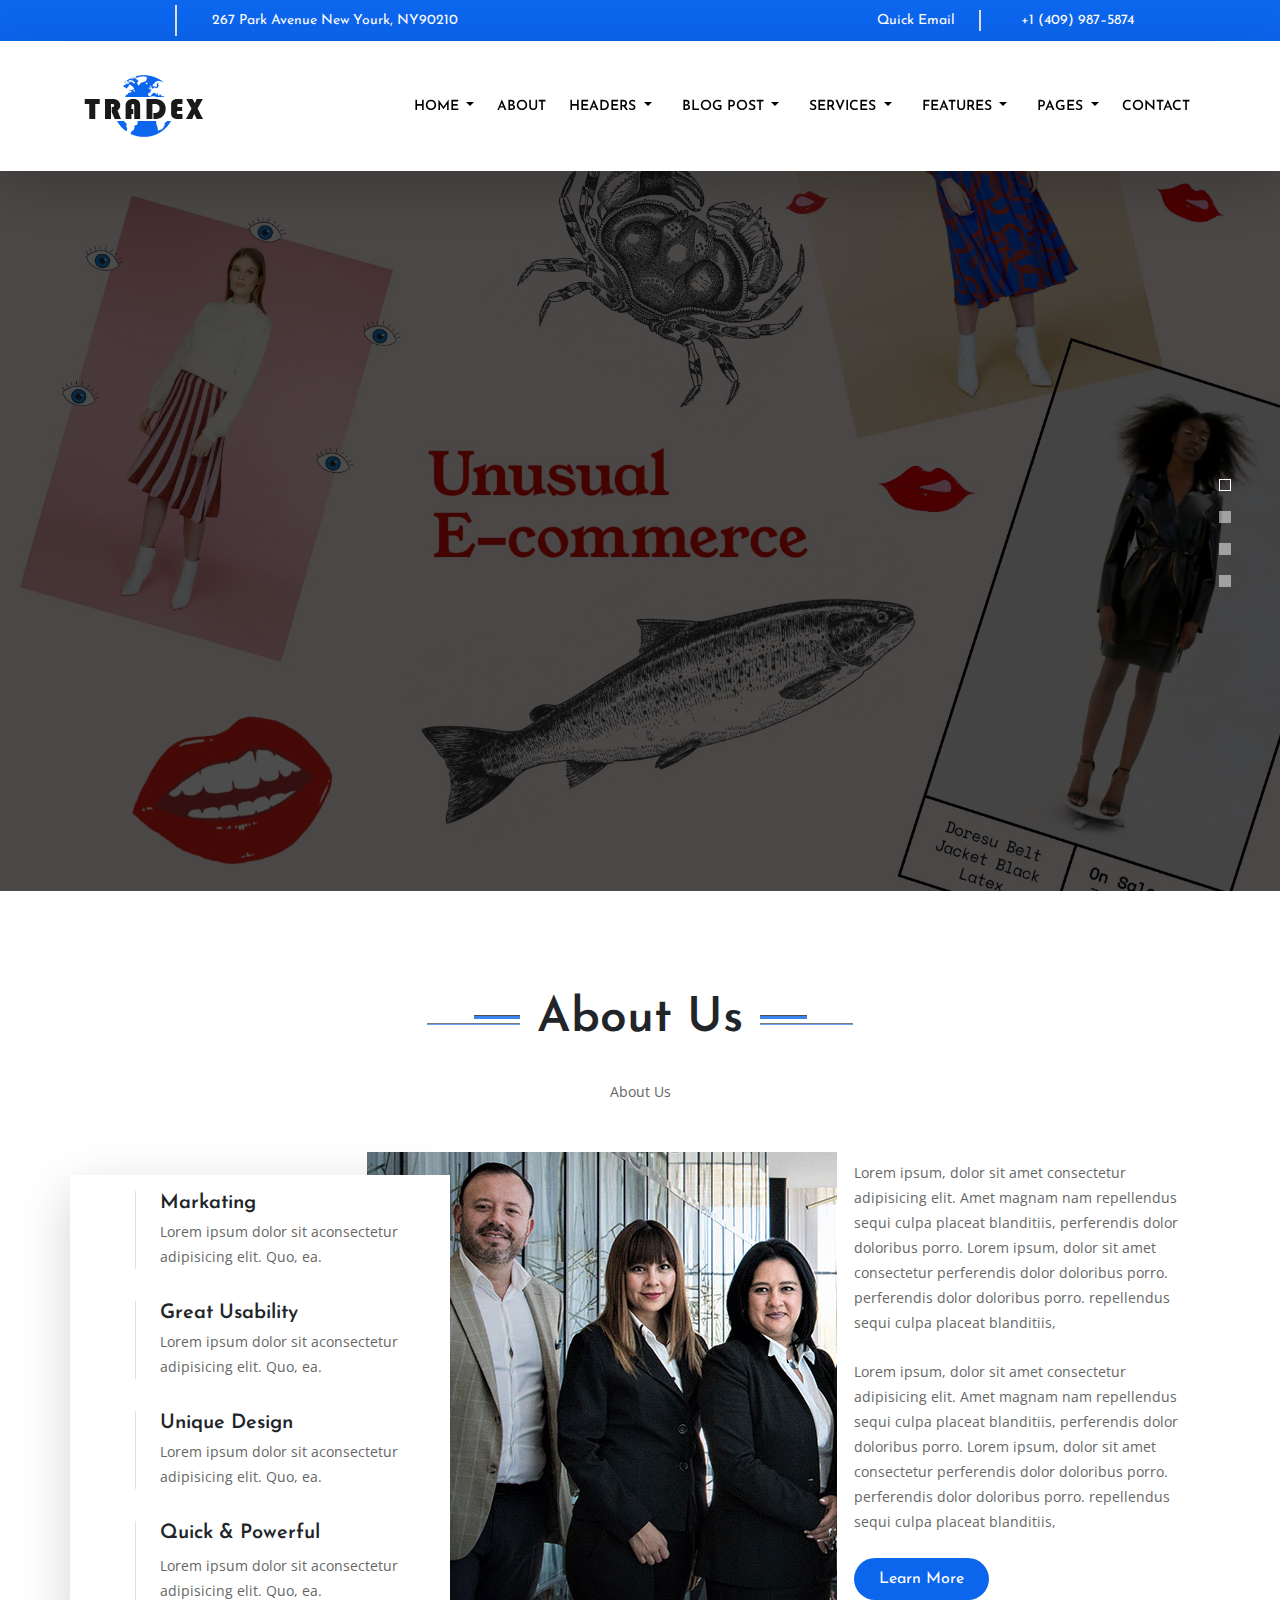
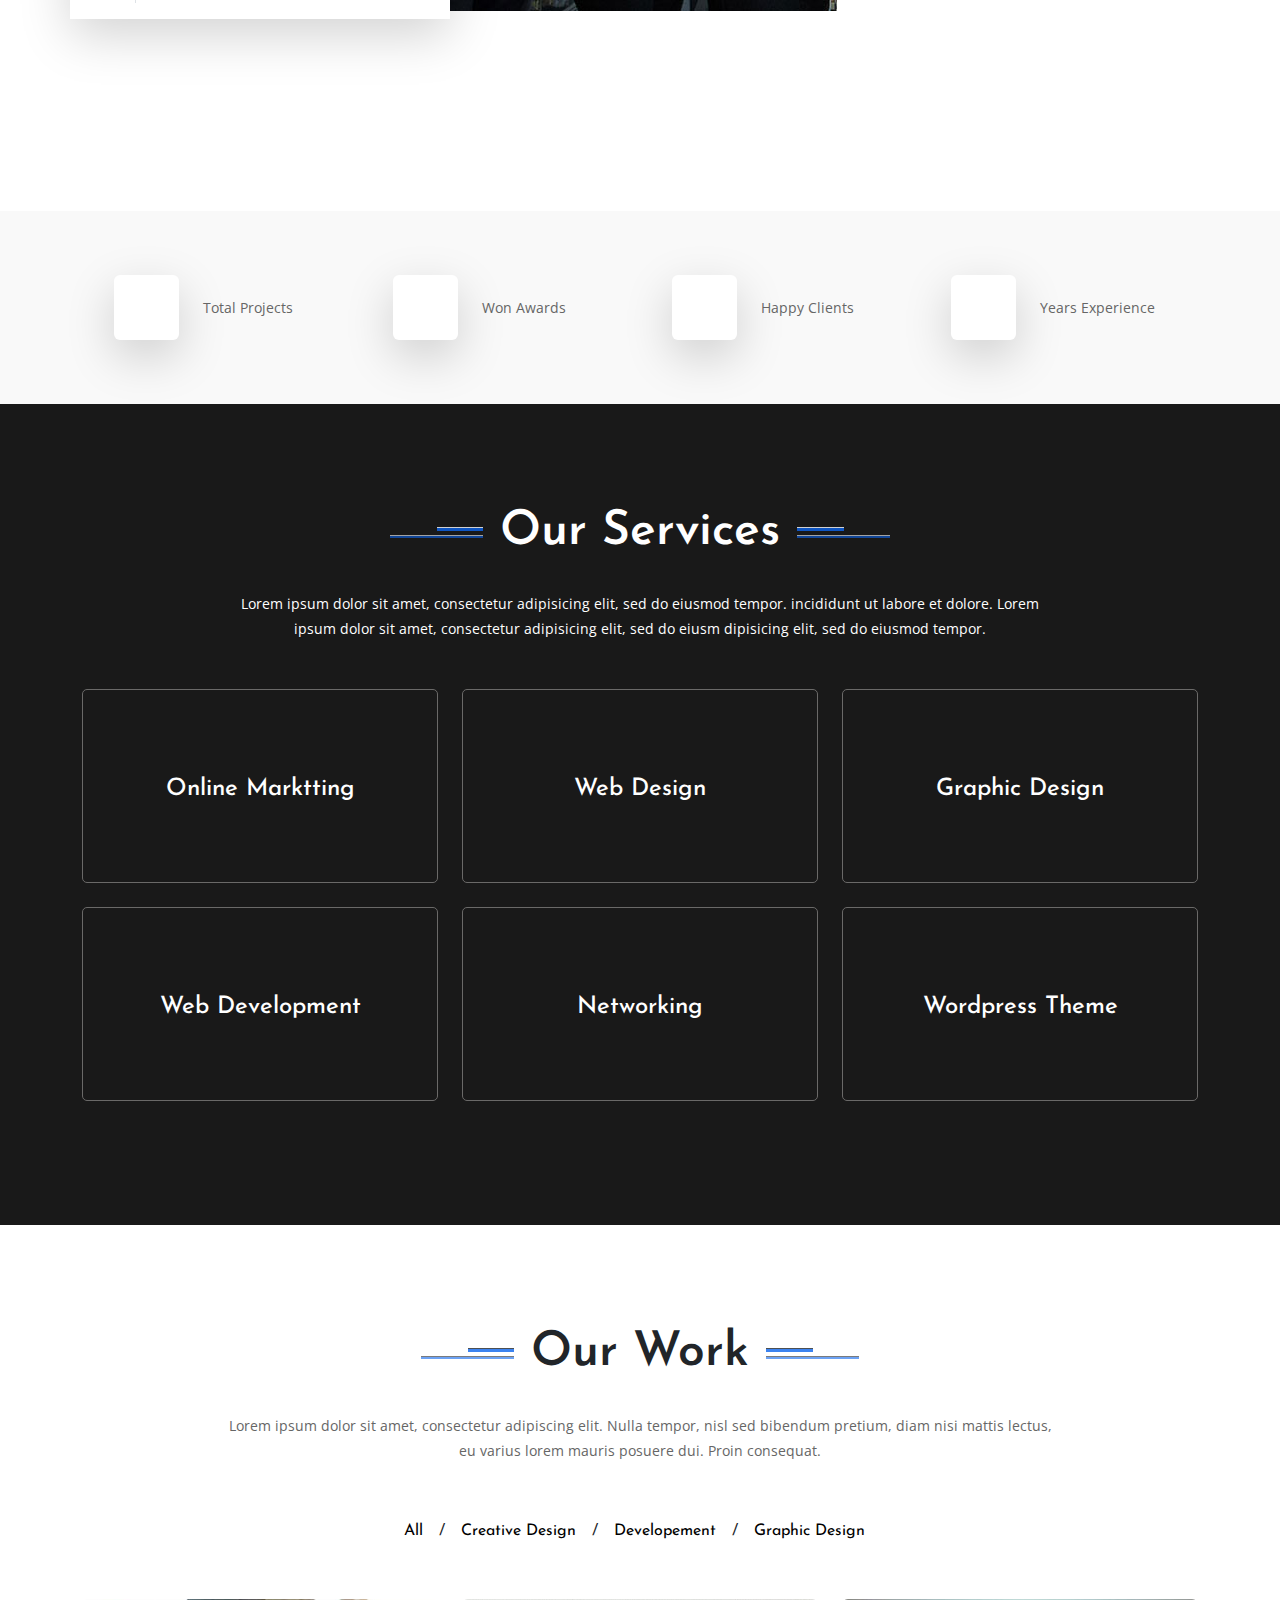
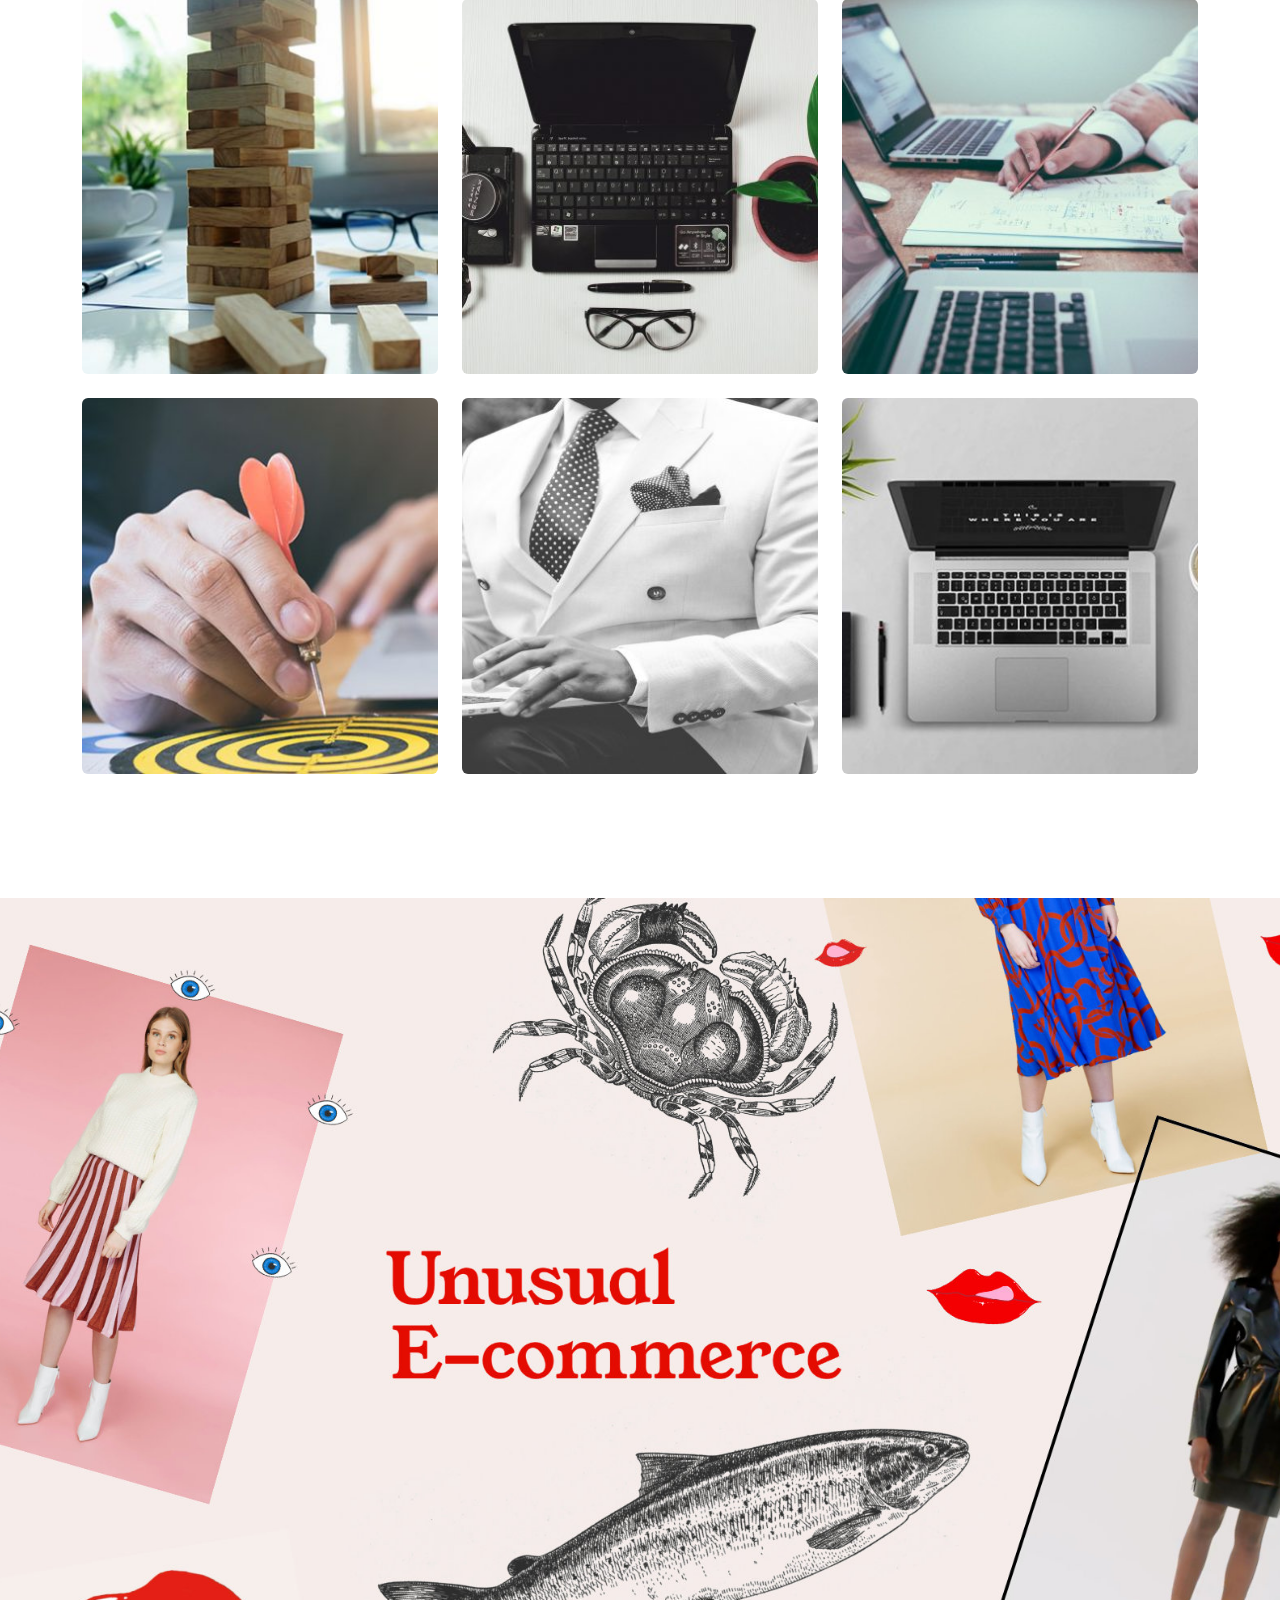
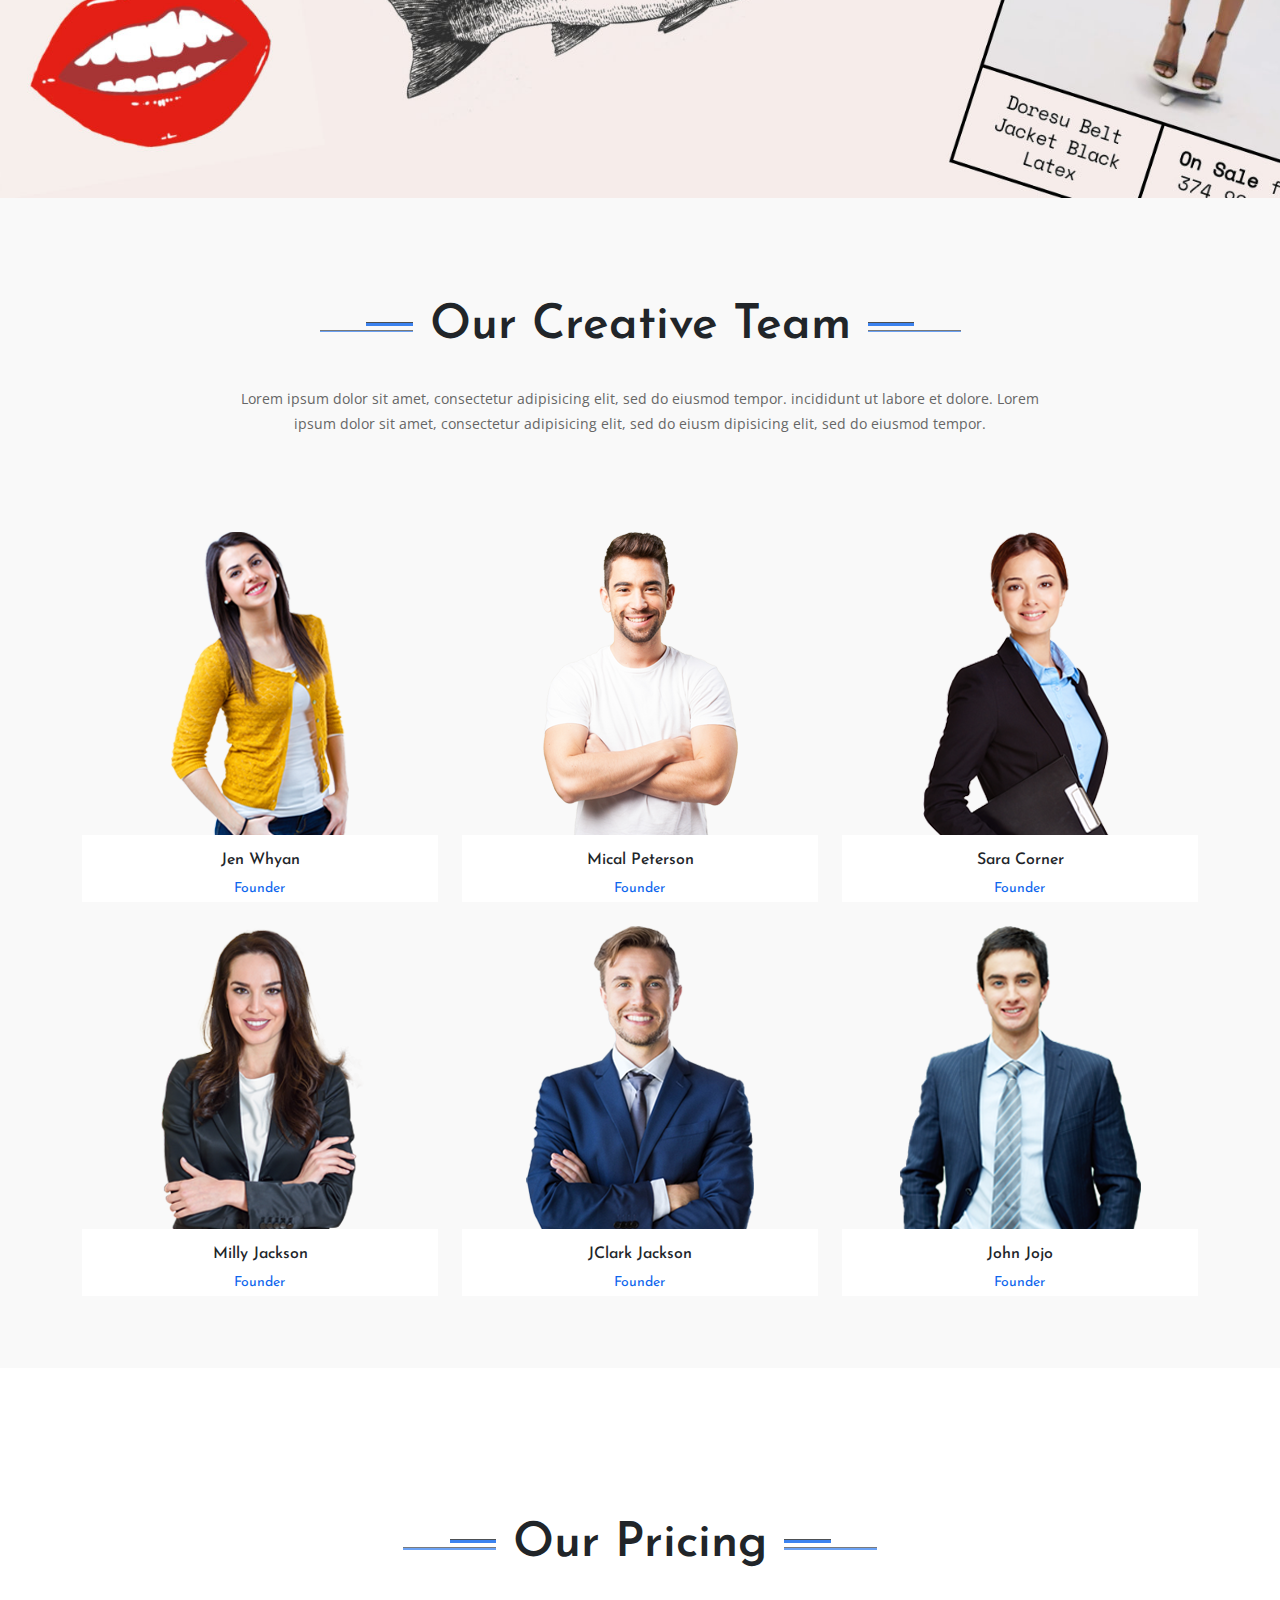
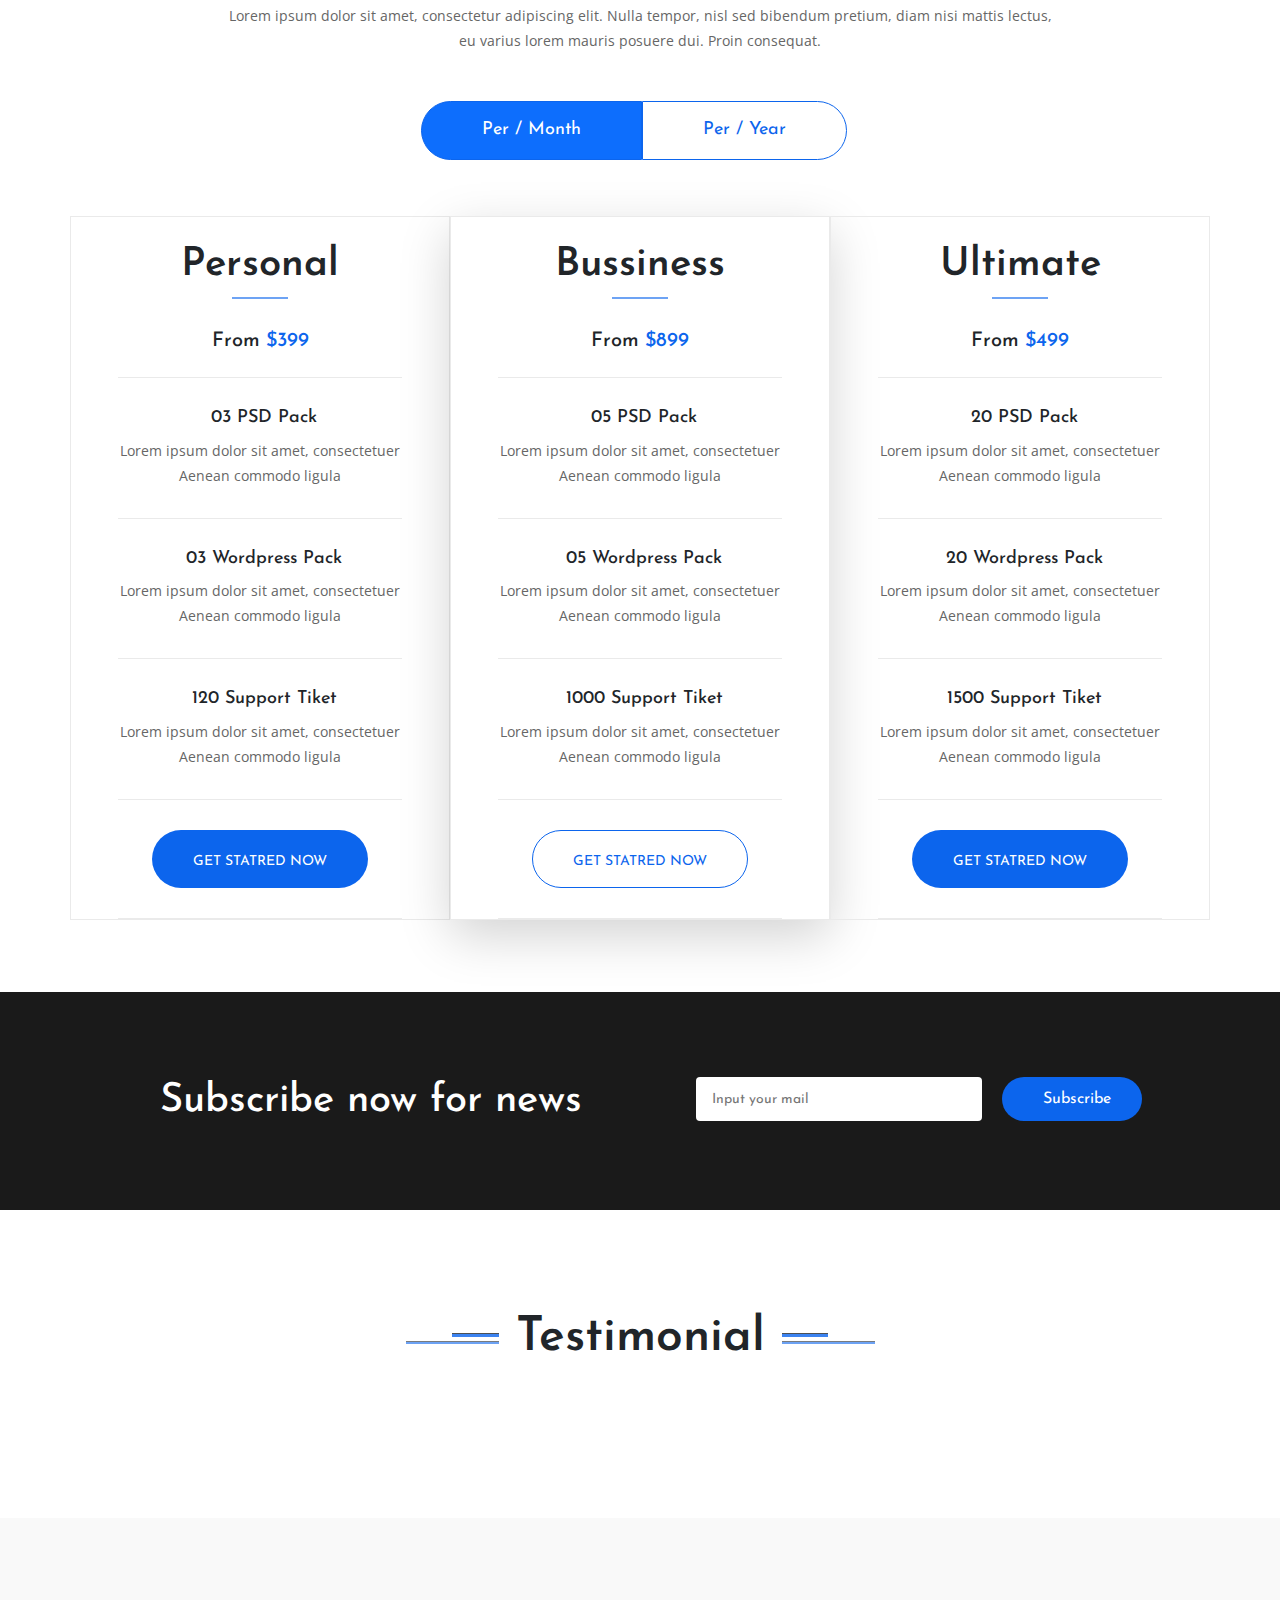
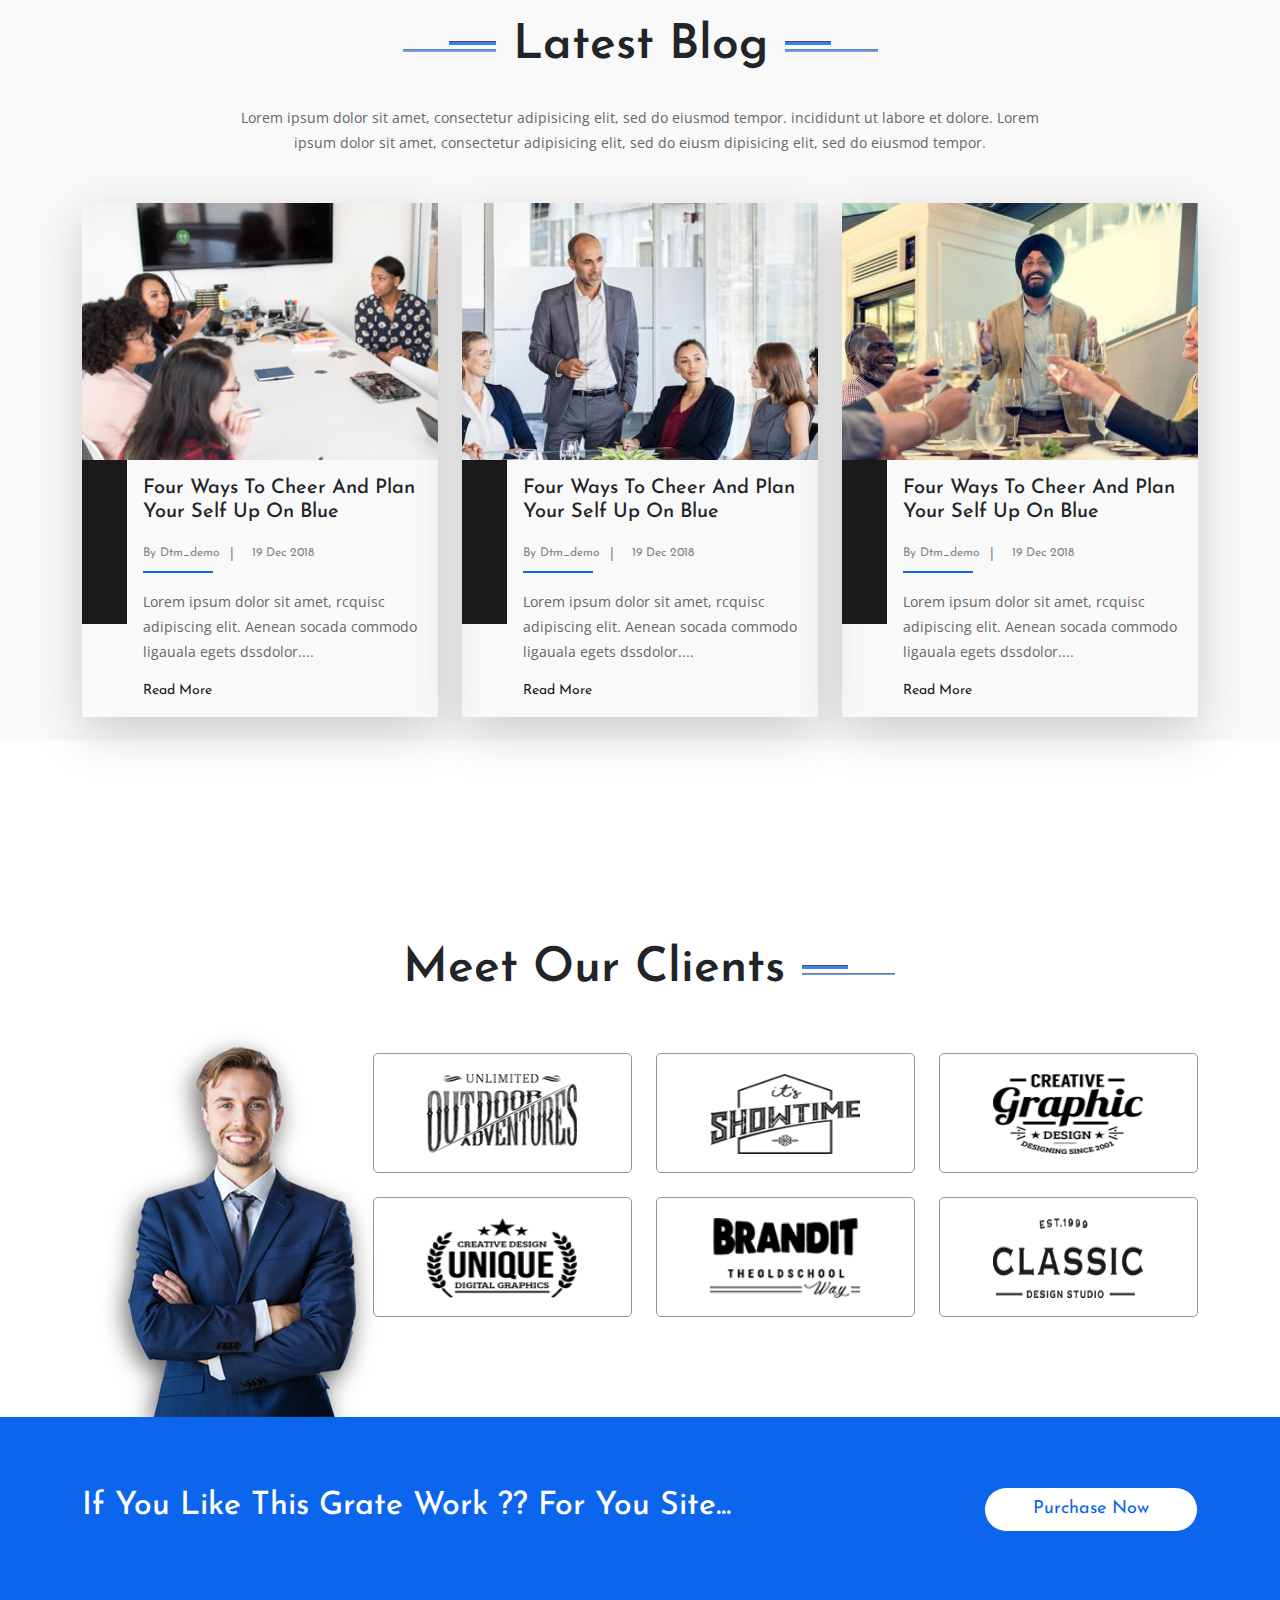
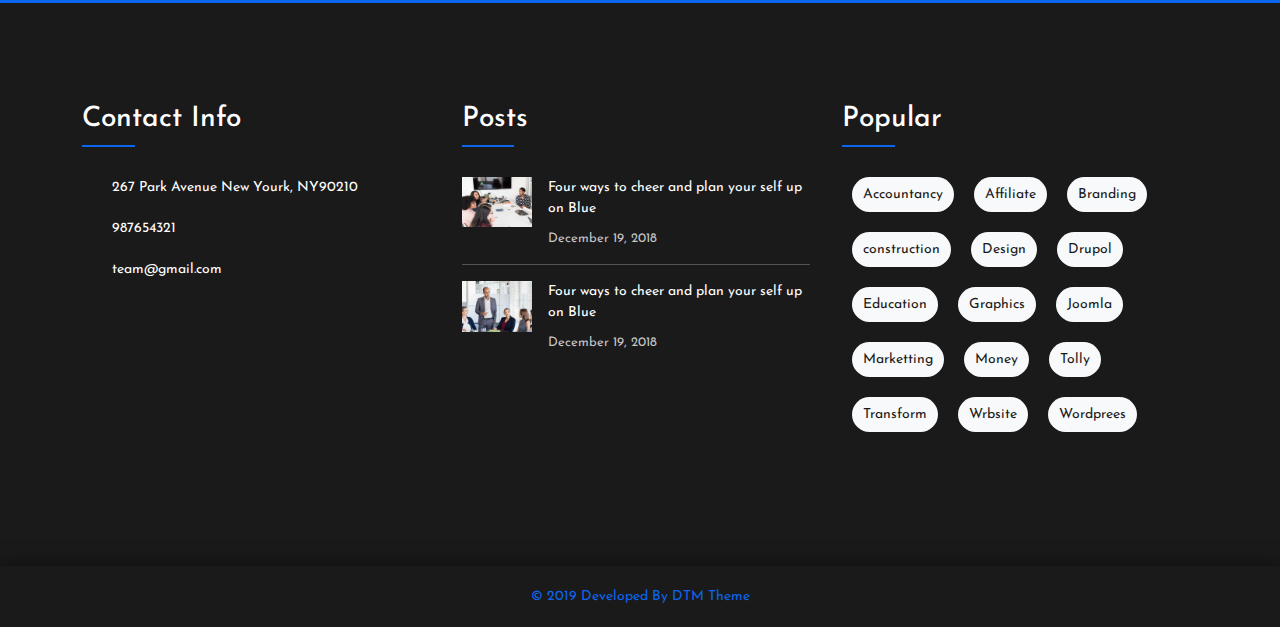
==== index.html @ 4e7ef1e7 "Add files via upload" ====
<!DOCTYPE html>
<html lang="en">
<head>
    <meta charset="UTF-8">
    <meta http-equiv="X-UA-Compatible" content="IE=edge">
    <meta name="viewport" content="width=device-width, initial-scale=1.0">
    <title id="title">Tradex-</title>
    <!-- owlcarousel link -->
    <link rel="stylesheet" href="Css/owl.carousel.min.css">
    <link rel="stylesheet" href="Css/owl.theme.default.min.css">
    <!-- google font link -->
    <link rel="preconnect" href="https://fonts.googleapis.com">
    <link rel="preconnect" href="https://fonts.gstatic.com" crossorigin>
    <link href="https://fonts.googleapis.com/css2?family=Josefin+Sans:wght@100;200;300;400;500;600;700&family=Open+Sans:wght@400;600;700&display=swap" rel="stylesheet">
    <!-- fontasome link -->
    <link rel="stylesheet" href="https://cdnjs.cloudflare.com/ajax/libs/font-awesome/6.2.0/css/all.min.css" 
    integrity="sha512-xh6O/CkQoPOWDdYTDqeRdPCVd1SpvCA9XXcUnZS2FmJNp1coAFzvtCN9BmamE+4aHK8yyUHUSCcJHgXloTyT2A==" 
    crossorigin="anonymous" referrerpolicy="no-referrer" />
    <!-- Animate.css File-->
    <link rel="stylesheet" href="https://cdnjs.cloudflare.com/ajax/libs/animate.css/4.1.1/animate.min.css"/>
    <!-- bootstrap file  -->
    <link rel="stylesheet" href="Css/bootstrap.min.css">
    <!-- Custam Css file -->
    <link rel="stylesheet" href="Css/main.css">
    <!-- Css Responsive -->
    <link rel="stylesheet" href="Css/responsive.css">
</head>
<body>
    <!-- Start header -->
    <header class="d-none d-lg-flex" id="head">
        <div class="container d-flex">
            <div class="head-left d-flex">
                <div class="social-icons d-flex ">
                    <a href="https://www.facebook.com/fars.omar.526/"><i class="fa-brands fa-facebook-f pe-2 py-2"></i></a>
                    <a href="https://www.facebook.com/fars.omar.526/"><i class="fa-brands fa-twitter pe-2 py-2"></i></a>
                    <a href="https://www.facebook.com/fars.omar.526/"><i class="fa-brands fa-linkedin-in pe-2 py-2"></i></a>
                    <a href="https://www.facebook.com/fars.omar.526/"><i class="fa-brands fa-instagram pe-2 py-2"></i></a>
                    <a href="https://www.facebook.com/fars.omar.526/"><i class="fa-brands fa-google-plus-g border-end border-2 pe-3 py-2"></i></a>
                </div>
                <div class="address d-flex">
                    <i class="fa fa-location-dot my-auto"></i>
                    <p class="my-auto">267 Park Avenue New Yourk, NY90210</p>
                </div>
            </div>
            <div class="head-right d-flex w-50  justify-content-end align-items-center">
                <div class="email-labal border-end border-2 d-flex align-items-center px-4">
                    <i class="fa-regular fa-envelope px-3"></i>
                    <p class="my-auto">Quick Email</p>
                </div>
                <div class="phone-labal d-flex align-items-center px-2">
                    <i class="fa-solid fa-phone-volume px-3 rotate"></i>
                    <p class="my-auto">+1 (409) 987–5874</p>
                </div>
            </div>
        </div>
    </header>
    <!-- End header -->
    <!-- Start Nav -->
    <nav class="navbar navbar-expand-lg bg-white sticky-top shadow-lg">
        <div class="container">
            <a class="navbar-brand py-4" href="#">
              <img src="Image/Trade-X-Logo.png" alt="Logo">
            </a>
            <button class="navbar-toggler" type="button" data-bs-toggle="collapse" data-bs-target="#navbarNavDropdown" 
            aria-controls="navbarNavDropdown" aria-expanded="false" aria-label="Toggle navigation">
              <span class="navbar-toggler-icon"></span>
            </button>
            <div class="collapse navbar-collapse m-auto justify-content-end" id="navbarNavDropdown">
              <ul class="navbar-nav">
                <li class="nav-item dropdown">
                    <a class="nav-link dropdown-toggle" href="index.html" role="button" data-bs-toggle="dropdown" aria-expanded="false">
                      HOME
                    </a>
                    <ul class="dropdown-menu">
                      <li><a class="dropdown-item" href="#">Action</a></li>
                      <li><a class="dropdown-item" href="#">Another action</a></li>
                      <li><a class="dropdown-item" href="#">Something else here</a></li>
                    </ul>
                </li>
                <li class="nav-item">
                  <a class="nav-link" aria-current="page" href="about.html">ABOUT</a>
                </li>
                <li class="nav-item dropdown">
                  <a class="nav-link dropdown-toggle" href="#" role="button" data-bs-toggle="dropdown" aria-expanded="false">
                    HEADERS
                  </a>
                  <ul class="dropdown-menu">
                    <li><a class="dropdown-item" href="#">Header Style1</a></li>
                    <li><a class="dropdown-item" href="#">Header Style 2</a></li>
                    <li><a class="dropdown-item" href="#">Another action</a></li>
                    <li><a class="dropdown-item" href="#">Something else here</a></li>
                  </ul>
                </li>
                <li class="nav-item dropdown">
                    <a class="nav-link dropdown-toggle" href="#" role="button" data-bs-toggle="dropdown" aria-expanded="false">
                      BLOG POST
                    </a>
                    <ul class="dropdown-menu">
                      <li><a class="dropdown-item" href="#">Action</a></li>
                      <li><a class="dropdown-item" href="#">Another action</a></li>
                      <li><a class="dropdown-item" href="#">Something else here</a></li>
                    </ul>
                </li>
                <li class="nav-item dropdown">
                    <a class="nav-link dropdown-toggle" href="#" role="button" data-bs-toggle="dropdown" aria-expanded="false">
                      SERVICES
                    </a>
                    <ul class="dropdown-menu">
                      <li><a class="dropdown-item" href="#">Action</a></li>
                      <li><a class="dropdown-item" href="#">Another action</a></li>
                      <li><a class="dropdown-item" href="#">Something else here</a></li>
                    </ul>
                </li>
                <li class="nav-item dropdown">
                    <a class="nav-link dropdown-toggle" href="#" role="button" data-bs-toggle="dropdown" aria-expanded="false">
                      FEATURES
                    </a>
                    <ul class="dropdown-menu">
                      <li><a class="dropdown-item" href="#">Action</a></li>
                      <li><a class="dropdown-item" href="#">Another action</a></li>
                      <li><a class="dropdown-item" href="#">Something else here</a></li>
                    </ul>
                </li>
                <li class="nav-item dropdown">
                    <a class="nav-link dropdown-toggle" href="#" role="button" data-bs-toggle="dropdown" aria-expanded="false">
                      PAGES
                    </a>
                    <ul class="dropdown-menu">
                      <li><a class="dropdown-item" href="#">Action</a></li>
                      <li><a class="dropdown-item" href="#">Another action</a></li>
                      <li><a class="dropdown-item" href="#">Something else here</a></li>
                    </ul>
                </li>
                <li class="nav-item">
                    <a class="nav-link" aria-current="page" href="contact.html">CONTACT</a>
                </li>
              </ul>
            </div>
        </div>
    </nav>
    <!-- End Nav -->
    <!-- Start Slider -->
    <section class="slider-section">
        <div id="carouselExampleCaptions" class="carousel slide" data-bs-ride="carousel">
            <div class="carousel-indicators">
              <button type="button" data-bs-target="#carouselExampleCaptions" data-bs-slide-to="0" class="active" aria-current="true" aria-label="Slide 1"></button>
              <button type="button" data-bs-target="#carouselExampleCaptions" data-bs-slide-to="1" aria-label="Slide 2"></button>
              <button type="button" data-bs-target="#carouselExampleCaptions" data-bs-slide-to="2" aria-label="Slide 3"></button>
              <button type="button" data-bs-target="#carouselExampleCaptions" data-bs-slide-to="3" aria-label="Slide 4"></button>
            </div>
            <div class="carousel-inner w-100">
              <div class="carousel-item h-100 w-100 active" data-bs-interval="5000">
                <img src="Image/slider4.jpg" class="d-block w-100" alt="Slider1">
              </div>
              <div class="carousel-item h-100" data-bs-interval="5000">
                <img src="Image/slider3.jpg" class="d-block w-100" alt="Slider2">
                <div class="carousel-caption d-none d-md-block">
                  <h5 class="display-3 fw-semibold animate__animated animate__zoomIn">What You Do Today For Peoples3</h5>
                  <p class="fw-bold w-50 m-auto fs-4 mt-4 animate__animated animate__zoomIn">Lorem ipsum dolor sit amet consectetur adipisicing elit. Error, nostrum ullam.</p>
                  <button type="button" class="btn btn-primary btn-lg rounded-pill mt-5 mx-2 py-4 effect animate__animated animate__slideInUp">Get Start Now</button>
                  <button type="button" class="btn btn-secondary btn-lg rounded-pill mt-5 mx-2 py-4 bg-transparent effect animate__animated animate__slideInUp">Contact Us</button>
                </div>
              </div>
              <div class="carousel-item h-100" data-bs-interval="5000">
                <img src="Image/slider2.jpg" class="d-block w-100" alt="Slider3">
                <div class="carousel-caption d-none d-md-block">
                  <h5 class="display-3 fw-semibold animate__animated animate__zoomIn">What You Do Today For Peoples3</h5>
                  <p class="fw-bold w-50 m-auto fs-4 mt-4 animate__animated animate__zoomIn">Lorem ipsum dolor sit amet consectetur adipisicing elit. Error, nostrum ullam .</p>
                  <button type="button" class="btn btn-primary btn-lg rounded-pill mt-5 mx-2 py-4 effect animate__animated animate__slideInUp">Get Start Now</button>
                  <button type="button" class="btn btn-secondary btn-lg rounded-pill mt-5 mx-2 py-4 bg-transparent effect animate__animated animate__slideInUp">Contact Us</button>
                </div>
              </div>
              <div class="carousel-item h-100" data-bs-interval="5000">
                <img src="Image/slider1.jpg" class="d-block w-100" alt="Slider4">
                <div class="carousel-caption d-none d-md-block">
                  <h5 class="display-3 fw-semibold animate__animated animate__zoomIn">What You Do Today For Peoples3</h5>
                  <p class="fw-bold w-50 m-auto fs-4 mt-4 animate__animated animate__zoomIn">Lorem ipsum dolor sit amet consectetur adipisicing elit. Error, nostrum ullam.</p>
                  <button type="button" class="btn btn-primary btn-lg rounded-pill mt-5 mx-2 py-4 effect animate__animated animate__slideInUp">Get Start Now</button>
                  <button type="button" class="btn btn-secondary btn-lg rounded-pill mt-5 mx-2 py-4 bg-transparent effect animate__animated animate__slideInUp">Contact Us</button>
                </div>
              </div>
            </div>
          </div>
    </section>
    <!-- End Slider -->
    <!-- Start About Us -->
    <section class="about-us">
      <div class="container">
        <div class="header-seation row justify-content-center">
          <div class="head-side right col-2 col-md-1">
            <hr>
            <hr>
          </div>
          <div class="head-middle col-auto my-auto">
            <p class="display-5 fw-semibold">About Us</p>
          </div>
          <div class="head-side col-2 col-md-1">
            <hr>
            <hr>
          </div>
        </div>
        <p class="text-center my-auto p-common">About Us</p>
        <!-- content bady about -->
        <div class="bady-about-me mt-5">
          <div class="row position-relative">
            <div class="col-12 col-md-4 shadow-lg ps-4 boxs-cont">
              <div class="about-box d-flex align-items-center">
                <a href="#" class=" me-4 h4">
                  <i class="fa fa-bullhorn"></i></a>
                <div class="about-box-info border-start px-4 my-3">
                  <h6 class="h5 fw-semibold mb-1">Markating</h6>
                  <p class="p-common mb-0">Lorem ipsum dolor sit aconsectetur adipisicing elit. Quo, ea.</p>
                </div>
              </div>
              <div class="about-box d-flex align-items-center">
                <a href="#" class=" me-4 h4">
                  <i class="fa-solid fa-sliders"></i>
                </a>
                <div class="about-box-info border-start px-4 my-3">
                  <h6 class="h5 fw-semibold mb-1">Great Usability</h6>
                  <p class="p-common mb-0">Lorem ipsum dolor sit aconsectetur adipisicing elit. Quo, ea.</p>
                </div>
              </div>
              <div class="about-box d-flex align-items-center">
                <a href="#" class=" me-4 h4">
                  <i class="fa-solid fa-tv"></i>
                </a>
                <div class="about-box-info border-start px-4 my-3">
                  <h6 class="h5 fw-semibold mb-1">Unique Design</h6>
                  <p class="p-common mb-0">Lorem ipsum dolor sit aconsectetur adipisicing elit. Quo, ea.</p>
                </div>
              </div>
              <div class="about-box d-flex align-items-center">
                <a href="#" class=" me-4 h4 mb-1">
                  <i class="fa fa-thumbs-up"></i>
                </a>
                <div class="about-box-info border-start px-4 my-3">
                  <h6 class="h5 fw-semibold">Quick & Powerful</h6>
                  <p class="p-common mb-0">Lorem ipsum dolor sit aconsectetur adipisicing elit. Quo, ea.</p>
                </div>
              </div>
            </div>
            <div class="col-12 col-md-5 offset-md-3">
              <img src="Image/abt-3.jpg" alt="Famliy" class="about-img">
            </div>
            <div class="col-12 col-md-4 px-4 py-2 thrid-col">
              <p class="p-common pb-2 mb-3">Lorem ipsum, dolor sit amet consectetur adipisicing elit. 
                Amet magnam nam repellendus sequi culpa placeat blanditiis, 
                perferendis dolor doloribus porro.
                Lorem ipsum, dolor sit amet consectetur perferendis dolor doloribus porro.
                perferendis dolor doloribus porro.
                repellendus sequi culpa placeat blanditiis,
              </p>
              <p class="p-common pb-2 mb-3">Lorem ipsum, dolor sit amet consectetur adipisicing elit. 
                Amet magnam nam repellendus sequi culpa placeat blanditiis, 
                perferendis dolor doloribus porro.
                Lorem ipsum, dolor sit amet consectetur perferendis dolor doloribus porro.
                perferendis dolor doloribus porro.
                repellendus sequi culpa placeat blanditiis,
              </p>
              <button class="btn rounded-pill py-2 px-4 effect">
                Learn More
              </button>

            </div>
          </div>
        </div>
      </div>
      
    </section>
    <!-- End About Us -->
    <!-- Start Counter -->
    <section class="counter py-5">
      <div class="container d-flex justify-content-between flex-column flex-md-row">
        <div class="counter-1 d-flex align-items-center py-3 mx-auto">
          <a class="aInCounterBox d-flex shadow-lg mx-4 rounded-2"><i class="m-auto fa fa-tv"></i></a>
          <div class="counter-info">
            <h4 class="countWant"></h4>
            <p class="p-common">Total Projects</p>
          </div>
        </div>
        <div class="counter-1 d-flex align-items-center py-3 mx-auto">
          <a class="aInCounterBox d-flex shadow-lg mx-4 rounded-2"><i class="m-auto fa fa-trophy"></i></a>
          <div class="counter-info">
            <h4 class="countWant"></h4>
            <p class="p-common">Won Awards</p>
          </div>
        </div>
        <div class="counter-1 d-flex align-items-center py-3 mx-auto">
          <a class="aInCounterBox d-flex shadow-lg mx-4 rounded-2"><i class="m-auto fa fa-face-smile"></i></a>
          <div class="counter-info">
            <h4 class="countWant"></h4>
            <p class="p-common">Happy Clients</p>
          </div>
        </div>
        <div class="counter-1 d-flex align-items-center py-3 mx-auto">
          <a class="aInCounterBox d-flex shadow-lg mx-4 rounded-2"><i class="m-auto fa-solid fa-calendar-days"></i></a>
          <div class="counter-info">
            <h4 class="countWant"></h4>
            <p class="p-common">Years Experience</p>
          </div>
        </div>
      </div>
    </section>
    <!-- End Counter -->
    <!-- Start Our Services -->
    <section class="ourServives">
      <div class="container">
        <div class="row">
          <div class="header-seation row justify-content-center c-white">
            <div class="head-side right col-2 col-md-1">
              <hr>
              <hr>
            </div>
            <div class="head-middle col-auto my-auto">
              <p class="display-5 fw-semibold">Our Services</p>
            </div>
            <div class="head-side col-2 col-md-1">
              <hr>
              <hr>
            </div>
          </div>
          <p class="text-center m-auto c-white p-common w-75">
            Lorem ipsum dolor sit amet, consectetur adipisicing elit, sed do eiusmod tempor. 
            incididunt ut labore et dolore. 
            Lorem ipsum dolor sit amet, consectetur adipisicing elit, 
            sed do eiusm dipisicing elit, sed do eiusmod tempor.
          </p>
        </div>
        <div class="row mt-5 c-white">
          <div class="col-12 col-md-6 col-lg-4 serives-item text-center gx-4 mb-4">
            <div class="cardCont">
              <div class="faceCard">
                <i class="fa fa-cloud"></i>
                <h4>Online Marktting</h4>
                <div class="backCard">
                  <h4>Online Marketting</h4>
                  <p>Lorem ipsum dolor sit amet, 
                    consectetur adipisicing elit, 
                    sed do eiusmod tempor. 
                    incididunt ut labore et dolore. 
                    Lorem ipsum dolor sit amet.
                  </p>
                  <button class="btn rounded-pill py-2 px-4 effect learn-more">
                    Learn More
                  </button>
                </div>
              </div>
            </div>
          </div>
          <div class="col-12 col-md-6 col-lg-4 serives-item text-center gx-4 mb-4">
            <div class="cardCont">
              <div class="faceCard">
                <i class="fa fa-desktop"></i>
                <h4>Web Design</h4>
                <div class="backCard">
                  <h4>Web Design</h4>
                  <p>Lorem ipsum dolor sit amet, 
                    consectetur adipisicing elit, 
                    sed do eiusmod tempor. 
                    incididunt ut labore et dolore. 
                    Lorem ipsum dolor sit amet.
                  </p>
                  <button class="btn rounded-pill py-2 px-4 effect learn-more">
                    Learn More
                  </button>
                </div>
              </div>
            </div>
          </div>
          <div class="col-12 col-md-6 col-lg-4 serives-item text-center gx-4 mb-4">
            <div class="cardCont">
              <div class="faceCard">
                <i class="fa-solid fa-paintbrush"></i>
                <h4>Graphic Design</h4>
                <div class="backCard">
                  <h4>Graphic Design</h4>
                  <p>Lorem ipsum dolor sit amet, 
                    consectetur adipisicing elit, 
                    sed do eiusmod tempor. 
                    incididunt ut labore et dolore. 
                    Lorem ipsum dolor sit amet.
                  </p>
                  <button class="btn rounded-pill py-2 px-4 effect learn-more">
                    Learn More
                  </button>
                </div>
              </div>
            </div>
          </div>
          <div class="col-12 col-md-6 col-lg-4 serives-item text-center gx-4 mb-4">
            <div class="cardCont">
              <div class="faceCard">
                <i class="fa-solid fa-code"></i>
                <h4>Web Development</h4>
                <div class="backCard">
                  <h4>Web Development</h4>
                  <p>Lorem ipsum dolor sit amet, 
                    consectetur adipisicing elit, 
                    sed do eiusmod tempor. 
                    incididunt ut labore et dolore. 
                    Lorem ipsum dolor sit amet.
                  </p>
                  <button class="btn rounded-pill py-2 px-4 effect learn-more">
                    Learn More
                  </button>
                </div>
              </div>
            </div>
          </div>
          <div class="col-12 col-md-6 col-lg-4 serives-item text-center gx-4 mb-4">
            <div class="cardCont">
              <div class="faceCard">
                <i class="fa fa-network-wired"></i>
                <h4>Networking</h4>
                <div class="backCard">
                  <h4>Networking</h4>
                  <p>Lorem ipsum dolor sit amet, 
                    consectetur adipisicing elit, 
                    sed do eiusmod tempor. 
                    incididunt ut labore et dolore. 
                    Lorem ipsum dolor sit amet.
                  </p>
                  <button class="btn rounded-pill py-2 px-4 effect learn-more">
                    Learn More
                  </button>
                </div>
              </div>
            </div>
          </div>
          <div class="col-12 col-md-6 col-lg-4 serives-item text-center gx-4 mb-4">
            <div class="cardCont">
              <div class="faceCard">
                <i class="fa-brands fa-wordpress"></i>
                <h4>Wordpress Theme</h4>
                <div class="backCard">
                  <h4>Wordpress Theme</h4>
                  <p>Lorem ipsum dolor sit amet, 
                    consectetur adipisicing elit, 
                    sed do eiusmod tempor. 
                    incididunt ut labore et dolore. 
                    Lorem ipsum dolor sit amet.
                  </p>
                  <button class="btn rounded-pill py-2 px-4 effect learn-more">
                    Learn More
                  </button>
                </div>
              </div>
            </div>
          </div>
        </div>
      </div>
    </section>
    <!-- End Our Services -->
    <!-- Start Our Work -->
    <section class="ourWork">
      <div class="container">
        <div class="row">
          <div class="header-seation row justify-content-center">
            <div class="head-side right col-2 col-md-1">
              <hr>
              <hr>
            </div>
            <div class="head-middle col-auto my-auto">
              <p class="display-5 fw-semibold">Our Work</p>
            </div>
            <div class="head-side col-2 col-md-1">
              <hr>
              <hr>
            </div>
          </div>
          <p class="text-center m-auto p-common w-75">
            Lorem ipsum dolor sit amet, 
            consectetur adipiscing elit. Nulla tempor, 
            nisl sed bibendum pretium, 
            diam nisi mattis lectus, 
            eu varius lorem mauris posuere dui. Proin consequat.
          </p>
        </div>
        <div class="row my-5">
          <ul class="nav justify-content-center">
            <li class="nav-item d-flex align-items-center">
              <a class="nav-link active" aria-current="page">All</a>
              <span>/</span>
            </li>
            <li class="nav-item d-flex align-items-center">
              <a class="nav-link">Creative Design</a>
              <span>/</span>
            </li>
            <li class="nav-item d-flex align-items-center">
              <a class="nav-link">Developement</a>
              <span>/</span>
            </li>
            <li class="nav-item d-flex align-items-center">
              <a class="nav-link">Graphic Design</a>
            </li>
        </div>
        <div class="row">
          <div class="col-12 col-md-6 col-lg-4 gx-4 mb-4 ourWorkItem">
            <div class="img-card">
              <img src="Image/port2-360x380.jpg" class="w-100 h-100 rounded-2">
              <div class="projectTitle c-white d-flex">
                <div class="rightPart">
                  <h6>Development, Graphic Desgin</h6>
                  <h5 class="mb-0">Project Title01</h5>
                </div>
                <div class="leftPart m-auto">
                  <i class="fa-solid fa-plus"></i>
                </div>
              </div>
            </div>
          </div>
          <div class="col-12 col-md-6 col-lg-4 gx-4 mb-4 ourWorkItem">
            <div class="img-card">
              <img src="Image/computer-472016_1920-360x380.jpg" class="w-100 h-100 rounded-2">
              <div class="projectTitle c-white d-flex">
                <div class="rightPart">
                  <h6>Development, Graphic Desgin</h6>
                  <h5 class="mb-0">Project Title01</h5>
                </div>
                <div class="leftPart m-auto">
                  <i class="fa-solid fa-plus"></i>
                </div>
              </div>
            </div>
          </div>
          <div class="col-12 col-md-6 col-lg-4 gx-4 mb-4 ourWorkItem">
            <div class="img-card">
              <img src="Image/office-1209640_1920-1-360x380.jpg" class="w-100 h-100 rounded-2">
              <div class="projectTitle c-white d-flex">
                <div class="rightPart">
                  <h6>Development, Graphic Desgin</h6>
                  <h5 class="mb-0">Project Title01</h5>
                </div>
                <div class="leftPart m-auto">
                  <i class="fa-solid fa-plus"></i>
                </div>
              </div>
            </div>
          </div>
          <div class="col-12 col-md-6 col-lg-4 gx-4 mb-4 ourWorkItem">
            <div class="img-card">
              <img src="Image/port7-360x380.jpg" class="w-100 h-100 rounded-2">
              <div class="projectTitle c-white d-flex">
                <div class="rightPart">
                  <h6>Development, Graphic Desgin</h6>
                  <h5 class="mb-0">Project Title01</h5>
                </div>
                <div class="leftPart m-auto">
                  <i class="fa-solid fa-plus"></i>
                </div>
              </div>
            </div>
          </div>
          <div class="col-12 col-md-6 col-lg-4 gx-4 mb-4 ourWorkItem">
            <div class="img-card">
              <img src="Image/suit-869380_1920-360x380.jpg" class="w-100 h-100 rounded-2">
              <div class="projectTitle c-white d-flex">
                <div class="rightPart">
                  <h6>Development, Graphic Desgin</h6>
                  <h5 class="mb-0">Project Title01</h5>
                </div>
                <div class="leftPart m-auto">
                  <i class="fa-solid fa-plus"></i>
                </div>
              </div>
            </div>
          </div>
          <div class="col-12 col-md-6 col-lg-4 gx-4 mb-4 ourWorkItem">
            <div class="img-card">
              <img src="Image/port2-5-360x380.jpg" class="w-100 h-100 rounded-2">
              <div class="projectTitle c-white d-flex">
                <div class="rightPart">
                  <h6>Development, Graphic Desgin</h6>
                  <h5 class="mb-0">Project Title01</h5>
                </div>
                <div class="leftPart m-auto">
                  <i class="fa-solid fa-plus"></i>
                </div>
              </div>
            </div>
          </div>
        </div>
      </div>
    </section>
    <!-- End Our Work -->
    <!-- Start Image -->
    <section class="image">
    </section>
    <!-- End Image -->
    <!-- Start Our Creative Team -->
    <section class="ourCreativeTeam">
      <div class="container">
        <div class="row">
          <div class="header-seation row justify-content-center">
            <div class="head-side right col-2 col-md-1">
              <hr>
              <hr>
            </div>
            <div class="head-middle col-auto my-auto">
              <p class="display-5 fw-semibold">Our Creative Team</p>
            </div>
            <div class="head-side col-2 col-md-1">
              <hr>
              <hr>
            </div>
          </div>
          <p class="text-center m-auto p-common w-75 mb-5">
            Lorem ipsum dolor sit amet, consectetur adipisicing elit, 
            sed do eiusmod tempor. 
            incididunt ut labore et dolore. 
            Lorem ipsum dolor sit amet, consectetur adipisicing elit, 
            sed do eiusm dipisicing elit, sed do eiusmod tempor.
          </p>
        </div>
        <div class="row my-5 pb-5">
          <div class="col-12 col-md-6 col-lg-4 gx-4 mb-4">
            <div class="ourTeamItem">
              <img src="Image/team1.png" class="mx-auto">
              <div class="teamInfo">
                <h6 class="pt-3"><a>Jen Whyan</a></h6>
                <span>Founder</span>
                <div class="movedPart">
                  <div class="p-common mb-3 text-center">
                    <p>Nam pretium turpis et arcu. Duis arcu tortor, suscipit eget, imperdiet nec, 
                      imperdiet iaculis, ipsum. Sed aliquam ultrices mauris....
                    </p>
                  </div>
                  <div class="social-icons">
                    <a href="https://www.facebook.com/fars.omar.526/"><i class="fa-brands fa-facebook-f pe-2 py-2"></i></a>
                    <a href="https://www.facebook.com/fars.omar.526/"><i class="fa-brands fa-twitter pe-2 py-2"></i></a>
                    <a href="https://www.facebook.com/fars.omar.526/"><i class="fa-brands fa-linkedin-in pe-2 py-2"></i></a>
                    <a href="https://www.facebook.com/fars.omar.526/"><i class="fa-brands fa-google-plus-g pe-3 py-2"></i></a>
                    <a href="https://www.facebook.com/fars.omar.526/"><i class="fa-brands fa-tumblr pe-2 py-2"></i></a>
                </div>
                </div>
              </div>
            </div>
          </div>
          <div class="col-12 col-md-6 col-lg-4 gx-4 mb-4">
            <div class="ourTeamItem">
              <img src="Image/team2.png" class="mx-auto">
              <div class="teamInfo">
                <h6 class="pt-3"><a>Mical Peterson</a></h6>
                <span>Founder</span>
                <div class="movedPart">
                  <div class="p-common mb-3 text-center">
                    <p>Nam pretium turpis et arcu. Duis arcu tortor, suscipit eget, imperdiet nec, 
                      imperdiet iaculis, ipsum. Sed aliquam ultrices mauris....
                    </p>
                  </div>
                  <div class="social-icons">
                    <a href="https://www.facebook.com/fars.omar.526/"><i class="fa-brands fa-facebook-f pe-2 py-2"></i></a>
                    <a href="https://www.facebook.com/fars.omar.526/"><i class="fa-brands fa-twitter pe-2 py-2"></i></a>
                    <a href="https://www.facebook.com/fars.omar.526/"><i class="fa-brands fa-linkedin-in pe-2 py-2"></i></a>
                    <a href="https://www.facebook.com/fars.omar.526/"><i class="fa-brands fa-google-plus-g pe-3 py-2"></i></a>
                    <a href="https://www.facebook.com/fars.omar.526/"><i class="fa-brands fa-tumblr pe-2 py-2"></i></a>
                </div>
                </div>
              </div>
            </div>
          </div>
          <div class="col-12 col-md-6 col-lg-4 gx-4 mb-4">
            <div class="ourTeamItem">
              <img src="Image/team3.png" class="mx-auto">
              <div class="teamInfo">
                <h6 class="pt-3"><a>Sara Corner</a></h6>
                <span>Founder</span>
                <div class="movedPart">
                  <div class="p-common mb-3 text-center">
                    <p>Nam pretium turpis et arcu. Duis arcu tortor, suscipit eget, imperdiet nec, 
                      imperdiet iaculis, ipsum. Sed aliquam ultrices mauris....
                    </p>
                  </div>
                  <div class="social-icons">
                    <a href="https://www.facebook.com/fars.omar.526/"><i class="fa-brands fa-facebook-f pe-2 py-2"></i></a>
                    <a href="https://www.facebook.com/fars.omar.526/"><i class="fa-brands fa-twitter pe-2 py-2"></i></a>
                    <a href="https://www.facebook.com/fars.omar.526/"><i class="fa-brands fa-linkedin-in pe-2 py-2"></i></a>
                    <a href="https://www.facebook.com/fars.omar.526/"><i class="fa-brands fa-google-plus-g pe-3 py-2"></i></a>
                    <a href="https://www.facebook.com/fars.omar.526/"><i class="fa-brands fa-tumblr pe-2 py-2"></i></a>
                </div>
                </div>
              </div>
            </div>
          </div>
          <div class="col-12 col-md-6 col-lg-4 gx-4 mb-4">
            <div class="ourTeamItem">
              <img src="Image/team4.png" class="mx-auto">
              <div class="teamInfo">
                <h6 class="pt-3"><a>Milly Jackson</a></h6>
                <span>Founder</span>
                <div class="movedPart">
                  <div class="p-common mb-3 text-center">
                    <p>Nam pretium turpis et arcu. Duis arcu tortor, suscipit eget, imperdiet nec, 
                      imperdiet iaculis, ipsum. Sed aliquam ultrices mauris....
                    </p>
                  </div>
                  <div class="social-icons">
                    <a href="https://www.facebook.com/fars.omar.526/"><i class="fa-brands fa-facebook-f pe-2 py-2"></i></a>
                    <a href="https://www.facebook.com/fars.omar.526/"><i class="fa-brands fa-twitter pe-2 py-2"></i></a>
                    <a href="https://www.facebook.com/fars.omar.526/"><i class="fa-brands fa-linkedin-in pe-2 py-2"></i></a>
                    <a href="https://www.facebook.com/fars.omar.526/"><i class="fa-brands fa-google-plus-g pe-3 py-2"></i></a>
                    <a href="https://www.facebook.com/fars.omar.526/"><i class="fa-brands fa-tumblr pe-2 py-2"></i></a>
                </div>
                </div>
              </div>
            </div>
          </div>
          <div class="col-12 col-md-6 col-lg-4 gx-4 mb-4">
            <div class="ourTeamItem">
              <img src="Image/team5.png" class="mx-auto">
              <div class="teamInfo">
                <h6 class="pt-3"><a>JClark Jackson</a></h6>
                <span>Founder</span>
                <div class="movedPart">
                  <div class="p-common mb-3 text-center">
                    <p>Nam pretium turpis et arcu. Duis arcu tortor, suscipit eget, imperdiet nec, 
                      imperdiet iaculis, ipsum. Sed aliquam ultrices mauris....
                    </p>
                  </div>
                  <div class="social-icons">
                    <a href="https://www.facebook.com/fars.omar.526/"><i class="fa-brands fa-facebook-f pe-2 py-2"></i></a>
                    <a href="https://www.facebook.com/fars.omar.526/"><i class="fa-brands fa-twitter pe-2 py-2"></i></a>
                    <a href="https://www.facebook.com/fars.omar.526/"><i class="fa-brands fa-linkedin-in pe-2 py-2"></i></a>
                    <a href="https://www.facebook.com/fars.omar.526/"><i class="fa-brands fa-google-plus-g pe-3 py-2"></i></a>
                    <a href="https://www.facebook.com/fars.omar.526/"><i class="fa-brands fa-tumblr pe-2 py-2"></i></a>
                </div>
                </div>
              </div>
            </div>
          </div>
          <div class="col-12 col-md-6 col-lg-4 gx-4 mb-4">
            <div class="ourTeamItem">
              <img src="Image/team6.png" class="mx-auto">
              <div class="teamInfo">
                <h6 class="pt-3"><a>John Jojo</a></h6>
                <span>Founder</span>
                <div class="movedPart">
                  <div class="p-common mb-3 text-center">
                    <p>Nam pretium turpis et arcu. Duis arcu tortor, suscipit eget, imperdiet nec, 
                      imperdiet iaculis, ipsum. Sed aliquam ultrices mauris....
                    </p>
                  </div>
                  <div class="social-icons">
                    <a href="https://www.facebook.com/fars.omar.526/"><i class="fa-brands fa-facebook-f pe-2 py-2"></i></a>
                    <a href="https://www.facebook.com/fars.omar.526/"><i class="fa-brands fa-twitter pe-2 py-2"></i></a>
                    <a href="https://www.facebook.com/fars.omar.526/"><i class="fa-brands fa-linkedin-in pe-2 py-2"></i></a>
                    <a href="https://www.facebook.com/fars.omar.526/"><i class="fa-brands fa-google-plus-g pe-3 py-2"></i></a>
                    <a href="https://www.facebook.com/fars.omar.526/"><i class="fa-brands fa-tumblr pe-2 py-2"></i></a>
                </div>
                </div>
              </div>
            </div>
          </div>
        </div>

      </div>
    </section>
    <!-- End Our Creative Team -->
    <!-- End Our Pricing -->
    <sectiom class="ourPricing">
      <div class="container">
        <div class="row">
          <div class="header-seation row justify-content-center">
            <div class="head-side right col-2 col-md-1">
              <hr>
              <hr>
            </div>
            <div class="head-middle col-auto my-auto">
              <p class="display-5 fw-semibold">Our Pricing</p>
            </div>
            <div class="head-side col-2 col-md-1">
              <hr>
              <hr>
            </div>
          </div>
          <p class="text-center m-auto p-common w-75 mb-5">
            Lorem ipsum dolor sit amet, 
            consectetur adipiscing elit. Nulla tempor, 
            nisl sed bibendum pretium, 
            diam nisi mattis lectus, 
            eu varius lorem mauris posuere dui. 
            Proin consequat.
          </p>
        </div>
        <div class="row">
          <ul class="nav nav-pills mb-3 d-flex justify-content-center mb-5" id="pills-tab" role="tablist">
            <li class="nav-item" role="presentation">
              <button class="nav-link active  left-btn" id="pills-home-tab" data-bs-toggle="pill" data-bs-target="#pills-home" type="button" role="tab" aria-controls="pills-home" aria-selected="true">Per / Month</button>
            </li>
            <li class="nav-item" role="presentation">
              <button class="nav-link   right-btn" id="pills-profile-tab" data-bs-toggle="pill" data-bs-target="#pills-profile" type="button" role="tab" aria-controls="pills-profile" aria-selected="false">Per / Year</button>
            </li>
          </ul>
          <div class="tab-content mt-2" id="pills-tabContent">
            <div class="tab-pane fade show active" id="pills-home" role="tabpanel" aria-labelledby="pills-home-tab" tabindex="0">
              <div class="priceCont d-flex justify-content-center mb-5 row">
                <div class="personal Cont col-12 col-md-6 col-lg-4 mb-4">
                  <ul class="business">
                    <h2 class="h1 fw-semibold mt-4">Personal</h2>
                    <hr class="under-line">
                    <h2 class="h5 mb-4">From <span>$399</span></h2>
                    <li>
                      <div class="line-1 d-flex justify-content-center pb-2">
                        <i class="fa-solid fa-check my-auto mx-1"></i>
                        <h5 class="my-auto mx-1">03 PSD Pack</h5>
                      </div>
                      <p class="p-common">
                        Lorem ipsum dolor sit amet, consectetuer Aenean commodo ligula
                      </p>
                    </li>
                    <li>
                      <div class="line-1 d-flex justify-content-center pb-2">
                        <i class="fa-solid fa-check my-auto mx-1"></i>
                        <h5 class="my-auto mx-1">03 Wordpress Pack</h5>
                      </div>
                      <p class="p-common">
                        Lorem ipsum dolor sit amet, consectetuer Aenean commodo ligula
                      </p>
                    </li>
                    <li>
                      <div class="line-1 d-flex justify-content-center pb-2">
                        <i class="fa-solid fa-check my-auto mx-1"></i>
                        <h5 class="my-auto mx-1">120 Support Tiket</h5>
                      </div>
                      <p class="p-common">
                        Lorem ipsum dolor sit amet, consectetuer Aenean commodo ligula
                      </p>
                    </li>
                    <li>
                      <button class="effect rounded-pill btn">GET STATRED NOW</button>
                    </li>
                  </ul>
                </div>
                <div class="business Cont col-12 col-md-6 col-lg-4 shadow-lg mb-4">
                  <ul class="business">
                    <h2 class="h1 fw-semibold mt-4">Bussiness</h2>
                    <hr class="under-line">
                    <h2 class="h5 mb-4">From <span>$899</span></h2>
                    <li>
                      <div class="line-1 d-flex justify-content-center pb-2">
                        <i class="fa-solid fa-check my-auto mx-1"></i>
                        <h5 class="my-auto mx-1">05 PSD Pack</h5>
                      </div>
                      <p class="p-common">
                        Lorem ipsum dolor sit amet, consectetuer Aenean commodo ligula
                      </p>
                    </li>
                    <li>
                      <div class="line-1 d-flex justify-content-center pb-2">
                        <i class="fa-solid fa-check my-auto mx-1"></i>
                        <h5 class="my-auto mx-1">05 Wordpress Pack</h5>
                      </div>
                      <p class="p-common">
                        Lorem ipsum dolor sit amet, consectetuer Aenean commodo ligula
                      </p>
                    </li>
                    <li>
                      <div class="line-1 d-flex justify-content-center pb-2">
                        <i class="fa-solid fa-check my-auto mx-1"></i>
                        <h5 class="my-auto mx-1"> 1000 Support Tiket</h5>
                      </div>
                      <p class="p-common">
                        Lorem ipsum dolor sit amet, consectetuer Aenean commodo ligula
                      </p>
                    </li>
                    <li>
                      <button class="effect special rounded-pill btn">GET STATRED NOW</button>
                    </li>
                  </ul>
                </div>
                <div class="ultimate Cont col-12 col-md-6 col-lg-4 mb-4">
                  <ul class="business">
                    <h2 class="h1 fw-semibold mt-4">Ultimate</h2>
                    <hr class="under-line">
                    <h2 class="h5 mb-4">From <span>$499</span></h2>
                    <li>
                      <div class="line-1 d-flex justify-content-center pb-2">
                        <i class="fa-solid fa-check my-auto mx-1"></i>
                        <h5 class="my-auto mx-1">20 PSD Pack</h5>
                      </div>
                      <p class="p-common">
                        Lorem ipsum dolor sit amet, consectetuer Aenean commodo ligula
                      </p>
                    </li>
                    <li>
                      <div class="line-1 d-flex justify-content-center pb-2">
                        <i class="fa-solid fa-check my-auto mx-1"></i>
                        <h5 class="my-auto mx-1">20 Wordpress Pack</h5>
                      </div>
                      <p class="p-common">
                        Lorem ipsum dolor sit amet, consectetuer Aenean commodo ligula
                      </p>
                    </li>
                    <li>
                      <div class="line-1 d-flex justify-content-center pb-2">
                        <i class="fa-solid fa-check my-auto mx-1"></i>
                        <h5 class="my-auto mx-1">1500 Support Tiket</h5>
                      </div>
                      <p class="p-common">
                        Lorem ipsum dolor sit amet, consectetuer Aenean commodo ligula
                      </p>
                    </li>
                    <li>
                      <button class="effect rounded-pill btn">GET STATRED NOW</button>
                    </li>
                  </ul>
                </div>
              </div>
            </div>
            <div class="tab-pane fade" id="pills-profile" role="tabpanel" aria-labelledby="pills-profile-tab" tabindex="0">
              <div class="priceCont d-flex justify-content-center mb-5 row">
                <div class="business Cont col-12 col-md-6 col-lg-4 mb-4">
                  <ul class="business">
                    <h2 class="h1 fw-semibold mt-4">Bussiness</h2>
                    <hr class="under-line">
                    <h2 class="h5 mb-4">From <span>$499</span></h2>
                    <li>
                      <div class="line-1 d-flex justify-content-center pb-2">
                        <i class="fa-solid fa-check my-auto mx-1"></i>
                        <h5 class="my-auto mx-1">05 PSD Pack</h5>
                      </div>
                      <p class="p-common">
                        Lorem ipsum dolor sit amet, consectetuer Aenean commodo ligula
                      </p>
                    </li>
                    <li>
                      <div class="line-1 d-flex justify-content-center pb-2">
                        <i class="fa-solid fa-check my-auto mx-1"></i>
                        <h5 class="my-auto mx-1">05 Wordpress Pack</h5>
                      </div>
                      <p class="p-common">
                        Lorem ipsum dolor sit amet, consectetuer Aenean commodo ligula
                      </p>
                    </li>
                    <li>
                      <div class="line-1 d-flex justify-content-center pb-2">
                        <i class="fa-solid fa-check my-auto mx-1"></i>
                        <h5 class="my-auto mx-1"> 1000 Support Tiket</h5>
                      </div>
                      <p class="p-common">
                        Lorem ipsum dolor sit amet, consectetuer Aenean commodo ligula
                      </p>
                    </li>
                    <li>
                      <button class="effect special rounded-pill btn">GET STATRED NOW</button>
                    </li>
                  </ul>
                </div>
                <div class="ultimate Cont col-12 col-md-6 col-lg-4 mb-4">
                  <ul class="business">
                    <h2 class="h1 fw-semibold mt-4">Ultimate</h2>
                    <hr class="under-line">
                    <h2 class="h5 mb-4">From <span>$799</span></h2>
                    <li>
                      <div class="line-1 d-flex justify-content-center pb-2">
                        <i class="fa-solid fa-check my-auto mx-1"></i>
                        <h5 class="my-auto mx-1">20 PSD Pack</h5>
                      </div>
                      <p class="p-common">
                        Lorem ipsum dolor sit amet, consectetuer Aenean commodo ligula
                      </p>
                    </li>
                    <li>
                      <div class="line-1 d-flex justify-content-center pb-2">
                        <i class="fa-solid fa-check my-auto mx-1"></i>
                        <h5 class="my-auto mx-1">20 Wordpress Pack</h5>
                      </div>
                      <p class="p-common">
                        Lorem ipsum dolor sit amet, consectetuer Aenean commodo ligula
                      </p>
                    </li>
                    <li>
                      <div class="line-1 d-flex justify-content-center pb-2">
                        <i class="fa-solid fa-check my-auto mx-1"></i>
                        <h5 class="my-auto mx-1">1500 Support Tiket</h5>
                      </div>
                      <p class="p-common">
                        Lorem ipsum dolor sit amet, consectetuer Aenean commodo ligula
                      </p>
                    </li>
                    <li>
                      <button class="effect rounded-pill btn">GET STATRED NOW</button>
                    </li>
                  </ul>
                </div>
                <div class="personal Cont col-12 col-md-6 col-lg-4 mb-4 shadow-lg">
                  <ul class="business">
                    <h2 class="h1 fw-semibold mt-4">Personal</h2>
                    <hr class="under-line">
                    <h2 class="h5 mb-4">From <span>$1499</span></h2>
                    <li>
                      <div class="line-1 d-flex justify-content-center pb-2">
                        <i class="fa-solid fa-check my-auto mx-1"></i>
                        <h5 class="my-auto mx-1">03 PSD Pack</h5>
                      </div>
                      <p class="p-common">
                        Lorem ipsum dolor sit amet, consectetuer Aenean commodo ligula
                      </p>
                    </li>
                    <li>
                      <div class="line-1 d-flex justify-content-center pb-2">
                        <i class="fa-solid fa-check my-auto mx-1"></i>
                        <h5 class="my-auto mx-1">03 Wordpress Pack</h5>
                      </div>
                      <p class="p-common">
                        Lorem ipsum dolor sit amet, consectetuer Aenean commodo ligula
                      </p>
                    </li>
                    <li>
                      <div class="line-1 d-flex justify-content-center pb-2">
                        <i class="fa-solid fa-check my-auto mx-1"></i>
                        <h5 class="my-auto mx-1">120 Support Tiket</h5>
                      </div>
                      <p class="p-common">
                        Lorem ipsum dolor sit amet, consectetuer Aenean commodo ligula
                      </p>
                    </li>
                    <li>
                      <button class="effect rounded-pill btn">GET STATRED NOW</button>
                    </li>
                  </ul>
                </div>
              </div>
            </div>
          </div>
        </div>
      </div>
    </sectiom>
    <!-- End Our Pricing -->
    <!-- Start Subscribe -->
    <section class="subscribe">
      <div class="container d-flex justify-content-between">
        <div class="sub-left d-flex justify-content-center mx-auto">
          <i class="fa-regular fa-envelope my-auto"></i>
          <h2 class="my-auto">Subscribe now for news</h2>
        </div>
        <div class="sub-right d-flex justify-content-between mx-auto">
          <input type="text" placeholder="Input your mail" class="ps-3 rounded-1 border-0 w-75">
          <button class="effect rounded-pill btn">Subscribe</button>
        </div>
      </div>
    </section>
    <!-- End Subscribe -->
    <!-- Start Testimonial -->
    <section class="testimonial pb-5">
      <div class="container">
        <div class="row pb-4">
          <div class="header-seation row justify-content-center">
            <div class="head-side right col-2 col-md-1">
              <hr>
              <hr>
            </div>
            <div class="head-middle col-auto my-auto">
              <p class="display-5 fw-semibold">Testimonial</p>
            </div>
            <div class="head-side col-2 col-md-1">
              <hr>
              <hr>
            </div>
          </div>
        </div>
        <div class="row pb-5">
          <div class="owl-carousel owl-theme">
            <div class="item">
              <div class="card mb-3 py-3">
                <div class="row g-0">
                  <div class="col-md-3">
                    <img src="Image/testi-avtar-1.jpg" class="img-fluid rounded-start">
                  </div>
                  <div class="col-md-9">
                    <div class="card-body">
                      <h6 class="card-title">Jon Doe</h6>
                      <span>Marketing Manager</span>
                      <p class="p-common">
                      Donec pede justo, fringilla vel, aliquet nec, vulputate eget, arcu. In enim justo,ligula. 
                      Cum eget dolor Aenean rhoncus ut, 
                      fringilla vel, aliquet nec, 
                      imperdiet a, venenatis vitae, justo. Nullam dictum felis eu pede mollis pretium.
                      </p>
                    </div>
                  </div>
                </div>
              </div>
            </div>
            <div class="item">
              <div class="card mb-3 py-3">
                <div class="row g-0">
                  <div class="col-md-3">
                    <img src="Image/testi-avtar-4.jpg" class="img-fluid rounded-start">
                  </div>
                  <div class="col-md-9">
                    <div class="card-body">
                      <h6 class="card-title">erich trait</h6>
                      <span>Developer</span>
                      <p class="p-common">
                      Donec pede justo, fringilla vel, aliquet nec, vulputate eget, arcu. In enim justo,ligula. 
                      Cum eget dolor Aenean rhoncus ut, 
                      fringilla vel, aliquet nec, 
                      imperdiet a, venenatis vitae, justo. Nullam dictum felis eu pede mollis pretium.
                      </p>
                    </div>
                  </div>
                </div>
              </div>
            </div>
            <div class="item">
              <div class="card mb-3 py-3">
                <div class="row g-0">
                  <div class="col-md-3">
                    <img src="Image/testi-avtar-5.jpg" class="img-fluid rounded-start">
                  </div>
                  <div class="col-md-9">
                    <div class="card-body">
                      <h6 class="card-title">gargi jane</h6>
                      <span>developer</span>
                      <p class="p-common">
                      Donec pede justo, fringilla vel, aliquet nec, vulputate eget, arcu. In enim justo,ligula. 
                      Cum eget dolor Aenean rhoncus ut, 
                      fringilla vel, aliquet nec, 
                      imperdiet a, venenatis vitae, justo. Nullam dictum felis eu pede mollis pretium.
                      </p>
                    </div>
                  </div>
                </div>
              </div>
            </div>
            <div class="item">
              <div class="card mb-3 py-3">
                <div class="row g-0">
                  <div class="col-md-3">
                    <img src="Image/testi-avtar-4.jpg" class="img-fluid rounded-start">
                  </div>
                  <div class="col-md-9">
                    <div class="card-body">
                      <h6 class="card-title">erich trait</h6>
                      <span>Designer</span>
                      <p class="p-common">
                      Donec pede justo, fringilla vel, aliquet nec, vulputate eget, arcu. In enim justo,ligula. 
                      Cum eget dolor Aenean rhoncus ut, 
                      fringilla vel, aliquet nec, 
                      imperdiet a, venenatis vitae, justo. Nullam dictum felis eu pede mollis pretium.
                      </p>
                    </div>
                  </div>
                </div>
              </div>
            </div>
            <div class="item">
              <div class="card mb-3 py-3">
                <div class="row g-0">
                  <div class="col-md-3">
                    <img src="Image/testi-avtar-3.jpg" class="img-fluid rounded-start">
                  </div>
                  <div class="col-md-9">
                    <div class="card-body">
                      <h6 class="card-title">eline lockod</h6>
                      <span>Marketing Manager</span>
                      <p class="p-common">
                      Donec pede justo, fringilla vel, aliquet nec, vulputate eget, arcu. In enim justo,ligula. 
                      Cum eget dolor Aenean rhoncus ut, 
                      fringilla vel, aliquet nec, 
                      imperdiet a, venenatis vitae, justo. Nullam dictum felis eu pede mollis pretium.
                      </p>
                    </div>
                  </div>
                </div>
              </div>
            </div>
            <div class="item">
              <div class="card mb-3 py-3">
                <div class="row g-0">
                  <div class="col-md-3">
                    <img src="Image/testi-avtar-2.jpg" class="img-fluid rounded-start">
                  </div>
                  <div class="col-md-9">
                    <div class="card-body">
                      <h6 class="card-title">johy michel</h6>
                      <span>Manager</span>
                      <p class="p-common">
                      Donec pede justo, fringilla vel, aliquet nec, vulputate eget, arcu. In enim justo,ligula. 
                      Cum eget dolor Aenean rhoncus ut, 
                      fringilla vel, aliquet nec, 
                      imperdiet a, venenatis vitae, justo. Nullam dictum felis eu pede mollis pretium.
                      </p>
                    </div>
                  </div>
                </div>
              </div>
            </div>
          </div>
        </div>
      </div>
    </section>
    <!-- End Testimonial -->
    <!-- Start Latest Blog -->
    <section class="blog">
      <div class="container">
        <div class="row">
          <div class="header-seation row justify-content-center">
            <div class="head-side right col-2 col-md-1">
              <hr>
              <hr>
            </div>
            <div class="head-middle col-auto my-auto">
              <p class="display-5 fw-semibold">Latest Blog</p>
            </div>
            <div class="head-side col-2 col-md-1">
              <hr>
              <hr>
            </div>
          </div>
          <p class="text-center m-auto p-common w-75 mb-5">
            Lorem ipsum dolor sit amet, 
            consectetur adipisicing elit, sed do eiusmod tempor. 
            incididunt ut labore et dolore. Lorem ipsum dolor sit amet, 
            consectetur adipisicing elit, sed do eiusm dipisicing elit, 
            sed do eiusmod tempor.
          </p>
        </div>
        <div class="row">
          <div class="col-12 col-md-6 col-lg-4 gx-4 mb-4">
            <div class="blog-card shadow-lg">
              <div class="img-div h-50 w-100">
                <img src="Image/gallery2-1-360x260.png" class="w-100 h-100">
              </div>
              <div class="blogCardInfo d-flex">
                <div class="fPart">
                  <div class="social-icons">
                    <a href="https://www.facebook.com/fars.omar.526/"><i class="fa-brands fa-facebook-f"></i></a>
                    <a href="https://www.facebook.com/fars.omar.526/"><i class="fa-brands fa-twitter"></i></a>
                    <a href="https://www.facebook.com/fars.omar.526/"><i class="fa-brands fa-linkedin-in"></i></a>
                    <a href="https://www.facebook.com/fars.omar.526/"><i class="fa-brands fa-google-plus-g"></i></a>
                    <a href="https://www.facebook.com/fars.omar.526/"><i class="fa-brands fa-tumblr me-1"></i></a>
                </div>
                </div>
                <div class="sPart mx-3 py-3">
                  <h5>Four Ways To Cheer And Plan Your Self Up On Blue</h5>
                  <div class="smallNotes d-flex py-2 mb-3">
                    <a class="my-auto">
                      <i class="fa-regular fa-user my-auto"></i>
                      By Dtm_demo
                      <div class="backGround"></div>
                    </a>
                    <p class="ps-2 p-common"> | </p>
                    <a class="my-auto ms-3">
                      <i class="my-auto fa-solid fa-calendar-days"></i>
                      19 Dec 2018
                    </a>
                  </div>
                  <p class="p-common">
                    Lorem ipsum dolor sit amet, rcquisc adipiscing elit. Aenean socada commodo ligauala egets dssdolor....
                  </p>
                  <a class="d-flex read align-items-center mt-3">
                    <p class="me-2 my-auto pp">Read More</p> 
                    <i class="fa-solid fa-arrow-right"></i>
                  </a>
                </div>
              </div>
            </div>
          </div>
          <div class="col-12 col-md-6 col-lg-4 gx-4 mb-4">
            <div class="blog-card shadow-lg">
              <div class="img-div h-50 w-100">
                <img src="Image/bg3-360x260.jpg" class="w-100 h-100">
              </div>
              <div class="blogCardInfo d-flex">
                <div class="fPart">
                  <div class="social-icons">
                    <a href="https://www.facebook.com/fars.omar.526/"><i class="fa-brands fa-facebook-f"></i></a>
                    <a href="https://www.facebook.com/fars.omar.526/"><i class="fa-brands fa-twitter"></i></a>
                    <a href="https://www.facebook.com/fars.omar.526/"><i class="fa-brands fa-linkedin-in"></i></a>
                    <a href="https://www.facebook.com/fars.omar.526/"><i class="fa-brands fa-google-plus-g"></i></a>
                    <a href="https://www.facebook.com/fars.omar.526/"><i class="fa-brands fa-tumblr me-1"></i></a>
                </div>
                </div>
                <div class="sPart mx-3 py-3">
                  <h5>Four Ways To Cheer And Plan Your Self Up On Blue</h5>
                  <div class="smallNotes d-flex py-2 mb-3">
                    <a class="my-auto">
                      <i class="fa-regular fa-user my-auto"></i>
                      By Dtm_demo
                      <div class="backGround"></div>
                    </a>
                    <p class="ps-2 p-common"> | </p>
                    <a class="my-auto ms-3">
                      <i class="my-auto fa-solid fa-calendar-days"></i>
                      19 Dec 2018
                    </a>
                  </div>
                  <p class="p-common">
                    Lorem ipsum dolor sit amet, rcquisc adipiscing elit. Aenean socada commodo ligauala egets dssdolor....
                  </p>
                  <a class="d-flex read align-items-center mt-3">
                    <p class="me-2 my-auto pp">Read More</p> 
                    <i class="fa-solid fa-arrow-right"></i>
                  </a>
                </div>
              </div>
            </div>
          </div>
          <div class="col-12 col-md-6 col-lg-4 gx-4 mb-4">
            <div class="blog-card shadow-lg">
              <div class="img-div h-50 w-100">
                <img src="Image/bg1-360x260.jpg" class="w-100 h-100">
              </div>
              <div class="blogCardInfo d-flex">
                <div class="fPart">
                  <div class="social-icons">
                    <a href="https://www.facebook.com/fars.omar.526/"><i class="fa-brands fa-facebook-f"></i></a>
                    <a href="https://www.facebook.com/fars.omar.526/"><i class="fa-brands fa-twitter"></i></a>
                    <a href="https://www.facebook.com/fars.omar.526/"><i class="fa-brands fa-linkedin-in"></i></a>
                    <a href="https://www.facebook.com/fars.omar.526/"><i class="fa-brands fa-google-plus-g"></i></a>
                    <a href="https://www.facebook.com/fars.omar.526/"><i class="fa-brands fa-tumblr me-1"></i></a>
                </div>
                </div>
                <div class="sPart mx-3 py-3">
                  <h5>Four Ways To Cheer And Plan Your Self Up On Blue</h5>
                  <div class="smallNotes d-flex py-2 mb-3">
                    <a class="my-auto">
                      <i class="fa-regular fa-user my-auto"></i>
                      By Dtm_demo
                      <div class="backGround"></div>
                    </a>
                    <p class="ps-2 p-common"> | </p>
                    <a class="my-auto ms-3">
                      <i class="my-auto fa-solid fa-calendar-days"></i>
                      19 Dec 2018
                    </a>
                  </div>
                  <p class="p-common">
                    Lorem ipsum dolor sit amet, rcquisc adipiscing elit. Aenean socada commodo ligauala egets dssdolor....
                  </p>
                  <a class="d-flex read align-items-center mt-3">
                    <p class="me-2 my-auto pp">Read More</p> 
                    <i class="fa-solid fa-arrow-right"></i>
                  </a>
                </div>
              </div>
            </div>
          </div>
          <!-- <div class="col-12 col-md-6 col-lg-4 gx-4 mb-4">
            <div class="blog-card bg-info">p</div>
          </div>
          <div class="col-12 col-md-6 col-lg-4 gx-4 mb-4">
            <div class="blog-card bg-info">p</div>
          </div> -->
        </div>
      </div>
    </section>
    <!-- End Latest Blog -->
    <!-- Start Meet Our Clients -->
    <section class="clinets">
      <div class="container">
        <div class="row">
          <div class="header-seation row justify-content-center">
            <div class="head-middle col-auto">
              <p class="display-5 fw-semibold">Meet Our Clients</p>
            </div>
            <div class="head-side col-2 col-md-1">
              <hr>
              <hr>
            </div>
          </div>
        </div>
        <div class="row imgConts">
          <div class="clinet col-12 col-md-6 col-lg-4  gy-4  gx-4 d-flex">
            <div class="inner m-auto">
              <img src="Image/partner-g1.png" class="mx-auto">
            </div>
          </div>
          <div class="clinet col-12 col-md-6 col-lg-4  gy-4 gx-4 d-flex">
            <div class="inner m-auto">
              <img src="Image/partner-g2.png" class="mx-auto">
            </div>
          </div>
          <div class="clinet col-12 col-md-6 col-lg-4  gy-4 gx-4 d-flex">
            <div class="inner m-auto">
              <img src="Image/partner-g3.png" class="mx-auto">
            </div>
          </div>
          <div class="clinet col-12 col-md-6 col-lg-4 gy-4 gx-4 d-flex">
            <div class="inner m-auto">
              <img src="Image/partner-g4.png" class="mx-auto">
            </div>
          </div>
          <div class="clinet col-12 col-md-6 col-lg-4 gy-4 gx-4 d-flex">
            <div class="inner m-auto">
              <img src="Image/partner-g5.png" class="mx-auto">
            </div>
          </div>
          <div class="clinet col-12 col-md-6 col-lg-4 gy-4 gx-4 d-flex">
            <div class="inner m-auto">
              <img src="Image/partner2.png" class="mx-auto">
            </div>
          </div>
      </div>
      <img src="Image/team5.png" alt="Team5" class="main-img">
    </section>
    <!-- End Meet Our Clients -->
    <!-- Start Purchase -->
    <section class="purchase">
      <div class="container d-flex justify-content-between position-relative">
        <i class="fa-solid fa-phone-volume"></i>
        <div class="r-part">
          <h2>If You Like This Grate Work ?? For You Site...</h2>
        </div>
        <div class="l-part">
          <button class="btn effect special bg-light rounded-pill py-2 px-5">Purchase Now</button>
        </div>
      </div>
    </section>
    <!-- End Purchase -->
    <!-- start Footer -->
    <footer>
      <div class="container">
        <div class="row justify-content-between">
          <div class="col-12 col-md-6 col-lg-4 gx-4 mb-4 d-flex flex-column contact">
            <div class="inner">
              <h3>Contact Info</h3>
              <div class="bord"></div>
              <div class="address d-flex"> 
                <i class="fa fa-location-dot my-auto "></i>
                <p class="my-auto">267 Park Avenue New Yourk, NY90210</p>
              </div>
              <div class="phone-labal d-flex align-items-center">
                <i class="fa-solid fa-phone-volume rotatex"></i>
                <p class="my-auto">987654321</p>
              </div>
              <div class="email-labal d-flex align-items-center">
                <i class="fa-regular fa-envelope"></i>
                <p class="my-auto">team@gmail.com</p>
              </div>
            </div>
          </div>
          <div class="col-12 col-md-6 col-lg-4 gx-4 mb-4 d-flex flex-column posts">
            <div class="inner pe-2">
              <h3>Posts</h3>
              <div class="bord"></div>
              <div class="post d-flex">
                <img src="Image/gallery2-1-360x260.png">
                <div class="info ms-3">
                  <a href="">Four ways to cheer and plan your self up on Blue</a>
                  <p>
                    <i class="m-auto fa-solid fa-calendar-days"></i>
                    December 19, 2018
                  </p>
                </div>
              </div>
              <hr>
              <div class="post d-flex">
                <img src="Image/bg3-360x260.jpg">
                <div class="info ms-3">
                  <a href="">Four ways to cheer and plan your self up on Blue</a>
                  <p>
                    <i class="m-auto fa-solid fa-calendar-days"></i>
                    December 19, 2018
                  </p>
                </div>
              </div>
              </div>
            </div>
          <div class="col-12 col-md-6 col-lg-4 gx-4 mb-4 d-flex flex-column popular">
            <div class="inner">
              <h3>Popular</h3>
              <div class="bord"></div>
              <div class="buttonsCont d-flex flex-wrap">
                <button class="btn bg-light rounded-pill text-center mt-0">Accountancy</button>
                <button class="btn bg-light rounded-pill text-center mt-0">Affiliate</button>
                <button class="btn bg-light rounded-pill text-center mt-0">Branding</button>
                <button class="btn bg-light rounded-pill text-center">construction</button>
                <button class="btn bg-light rounded-pill text-center">Design</button>
                <button class="btn bg-light rounded-pill text-center">Drupol</button>
                <button class="btn bg-light rounded-pill text-center">Education</button>
                <button class="btn bg-light rounded-pill text-center">Graphics</button>
                <button class="btn bg-light rounded-pill text-center">Joomla</button>
                <button class="btn bg-light rounded-pill text-center">Marketting</button>
                <button class="btn bg-light rounded-pill text-center">Money</button>
                <button class="btn bg-light rounded-pill text-center">Tolly</button>
                <button class="btn bg-light rounded-pill text-center">Transform</button>
                <button class="btn bg-light rounded-pill text-center">Wrbsite</button>
                <button class="btn bg-light rounded-pill text-center">Wordprees</button>
              </div>
        </div>
      </div>
    </footer>
    <!-- End Footer -->
    <!-- Start Under Footer -->
    <section class="underFooter">
      <div class="container d-flex">
        <a class="mx-auto">© 2019 Developed By DTM Theme</a>
      </div>
    </section>
    <!-- End Under Footer -->
    <!-- Start Scroll Button -->
      <div class="button scroll" id="scrollDiv">
        <a href="#head" id="scrollBtn"><i class="fa-sharp fa-solid fa-angle-up"></i></a>
      </div>
    <!-- End Scroll Button -->





    <!-- jQuary file -->
    <script src="https://cdnjs.cloudflare.com/ajax/libs/jquery/3.6.1/jquery.min.js" 
    integrity="sha512-aVKKRRi/Q/YV+4mjoKBsE4x3H+BkegoM/em46NNlCqNTmUYADjBbeNefNxYV7giUp0VxICtqdrbqU7iVaeZNXA==" 
    crossorigin="anonymous" referrerpolicy="no-referrer">
    </script>
    <!-- owl.carousel File -->
    <script src="Js/owl.carousel.min.js"></script>
    <!-- Js Bootstrap File -->
    <script src="Js/bootstrap.bundle.min.js"></script>
    <!-- main Js -->
    <script src="Js/main.js"></script>
</body>
</html>
---- Css/main.css ----
* {
    box-sizing: border-box;
    font-family: 'Josefin Sans', sans-serif;
    scroll-behavior: smooth;
    margin: 0;
    padding: 0;
}
/* Global rules */
:root {
    --id-color : #0c65ed;
    --animate-delay: 0.5s;
}
.hover-c {
    color: var(--id-color);
}
.hover-b {
    background-color: var(--id-color);
}
.effect {  /* effect Glasses */
    position: relative;
    overflow: hidden;
}
.effect.special {
    background-color: white !important;
    color: var(--id-color) !important;
    border-color: var(--id-color) !important;
}
.effect.special::after {
    background-color: #0c65ed;
}
.effect:hover::after {
    transform: translate(400px) rotate(30deg);
}
.effect::after {
    content: "";
    position: absolute;
    top: -60%;
    left: -40%;
    width: 30%;
    background-color: white;
    opacity: 0.2;
    height: 200%;
    transform: rotate(30deg);
    transition-duration: 0.6s;
}
.c-white {
    color: white !important;
}
.header-seation {
    margin: 100px auto 30px;
    display: flex;
}
.head-side {
    padding: 0;
    margin: auto 0;
}
.header-seation .head-middle {
    text-align: center;
}
.header-seation .head-middle p {
    margin: auto;
    padding: 0 5px;
}
.header-seation hr {
    background-color: var(--id-color);
    margin: 4px 0;
}
.header-seation hr:nth-child(1) {
    height: 4px;
    opacity: 0.8;
    width: 50%;
}
.header-seation .head-side.right hr:nth-child(1) {
    margin-left: auto;
}
.header-seation hr:nth-child(2) {
    height: 2.7px;
    opacity: 0.6;
}
.p-common {
    color: #666666 ;
    font-size: 14px;
    line-height: 25px;
    font-family: 'Open Sans', sans-serif;
    margin-bottom: 0;
}
.learn-more {
    background-color: var(--id-color) !important;
    color: white !important;
}
/* Start Custam */
/* Start header */
header {
    background-color: var(--id-color);
}
header .container {
    color: white;
    font-family: 'Josefin Sans', sans-serif;
    font-size: 14px;
}
header .container .head-left {
    color: white;
    width: 45%;
    align-items: center;
}
.social-icons a {
    padding: 10px 5px;
}
.social-icons a i {
    color: white;
}
header .container .head-left .address * {
    padding: 10px 10px;
}
.rotate {
    transform: rotate(-45deg);
}
/* End header */
/* Start Nav */
nav {
    font-size: 14px;
    font-weight: 600;
}
nav .collapse .navbar-nav .dropdown {
    padding: 0 7px;
}
nav .collapse .navbar-nav .dropdown .dropdown-menu {
    display: block;
    visibility: hidden;
    transform: translateX(-20px);
    opacity: 0;
    border-top: 3px solid var(--id-color);
    border-radius: 0 !important;
}
nav .collapse .navbar-nav .dropdown:hover .dropdown-menu {
    visibility: visible;
    opacity: 1;
    transform: translateX(10px);
    transition-duration: 0.7s;
}
nav .collapse .navbar-nav .dropdown .dropdown-menu :not(:last-child){
    border-bottom: 3px solid #eee;
}
nav .collapse .navbar-nav .dropdown:hover .dropdown-menu .dropdown-item {
    padding: 10px 20px;
}
.nav-link {
    color: black;
}
nav .collapse .navbar-nav .dropdown .dropdown-menu .dropdown-item:hover {
    color: var(--id-color);
}
nav .collapse .navbar-nav a:hover {
    color: var(--id-color);
    background-color: white;
    /* 000 */
}
/* End Nav */
/* Start slider */
.slider-section .slide .carousel-inner img {
    filter: brightness(30%);
}

.carousel-indicators {
    top: 0%;
    left: 80%;
    flex-direction: column;
}
.carousel-indicators button {
    width: 10px !important;
    height: 10px !important;
    border: 1px solid white !important;
    margin-top: 20px !important;
    background-color: white !important;
}
.carousel-indicators .active {
    background-color: transparent !important;
}
.slider-section .carousel-inner .carousel-item .carousel-caption {
    top: 37% !important;
}
.slider-section .carousel-inner .carousel-item .carousel-caption h5 {
    font-size: 60px;
}
.slider-section .carousel-inner .carousel-item .carousel-caption p {
    font-size: 18px;
}
.slider-section .carousel-inner .carousel-item .carousel-caption button {
    width: 20%;
}
.slider-section .carousel-inner .carousel-item .carousel-caption :nth-child(4):hover {
    background-color: var(--id-color) !important;
}
/* Start About Us */
.about-us {
    margin-bottom: 200px;

}
.about-us .bady-about-me button {
    background-color: var(--id-color) !important;
    color: white !important;
}
.about-us .bady-about-me .row .boxs-cont {
    position: absolute;
    background-color: white;
    top: 5%;
    left: 0;
}
.about-img {
    height: auto;
    max-width: auto;
}
.about-us .bady-about-me .about-box a {
    color: black;
}
.boxs-cont .about-box a,
.boxs-cont .about-box i {
    width: 27px;
    height: 27px;
}
.about-us .bady-about-me .about-box:hover a ,
.about-us .bady-about-me .about-box:hover .about-box-info h6 {
    color: var(--id-color);
}
/* End About Us */
/* Start Counter */
.counter {
    background-color: #f9f9f9;
}
.aInCounterBox {
    width: 65px;
    height: 65px;
    background-color: white;
}
.aInCounterBox i {
    font-size: 30px !important;
}
.counter-info {
    width: 150px;
}
.aInCounterBox i::before {
    width: 50px;
    height: 50px;
    margin: auto;
}
.counter-info h4 {
    font-weight: 600;
    margin: 0;
}
/*   Start Our Services  */
.ourServives {
    background-image: url(../Image/service-bg.jpg);
    background-position: center;
    background-attachment: fixed;
    background-size: cover;
    position: relative;
    z-index: 1;
    padding-bottom: 100px;
}
.ourServives::after {
    position: absolute;
    content: "";
    left: 0;
    top: 0;
    width: 100%;
    height: 100%;
    background-color: #000;
    opacity: .9;
    z-index: -1;
}
.serives-item .cardCont {
    border: 1px solid #6a6968;
    border-radius: 5px;
}
.ourServives .cardCont .faceCard {
    padding: 70px 20px;
    position: relative;
    width: 100%;
    height: 100%;
    overflow: hidden;
}
.ourServives .cardCont .faceCard i {
    font-size: 50px;
}
.ourServives .cardCont .faceCard h4 {
    margin-top: 15px;
}
.ourServives .cardCont .faceCard .backCard {
    background-color: #f9f9f9;
    color: black;
    padding: 0 20px;
    border-radius: 5px;
    position: absolute;
    width: 100%;
    height: 100%;
    top: 100%;
    left: 0;
    padding-top: 10px;
    transition: all 0.3s ease;
}
.ourServives .cardCont .faceCard:hover .backCard {
    top: 0;
}

/*   End Our Services  */
/*   Start Our Work */
.ourWorkItem {
    position: relative;
}
.ourWorkItem img {
    transition-duration: 0.3s;
}
.ourWorkItem:hover img {
    box-shadow: 0 0 15px 0 rgb(67 67 67 / 50%);
}
.ourWorkItem .projectTitle {
    position: absolute;
    padding: 10px 0px 10px 30px;
    width: 88%;
    bottom: 2.5%;
    left: 6%;
    background-color: rgba(12, 101, 237, .8);
    border-radius: 10px;
    transform: scaleX(0.1);
    opacity: 0;
}
.ourWorkItem:hover .projectTitle {
    transform: scaleX(1);
    opacity: 1;
    transition: all 0.3s ease;
    visibility: visible;
}
/*   End Our Work */
/* Srart Image */
.image {
    margin-top: 100px;
    height: 100vh;
    background-image: url(../Image/ecommerce-cover-22.jpg);
    background-position: center;
    background-size: cover;
}
/* End Image */
/* Start Our Creative Team  */
.ourCreativeTeam {
    background-color: #f9f9f9;
}
.ourCreativeTeam .ourTeamItem {
    display: flex;
    flex-direction: column;
    position: relative;
    overflow: hidden;
}
.ourCreativeTeam .ourTeamItem:hover .teamInfo {
    bottom: 0%;
}
.ourCreativeTeam .ourTeamItem:hover .teamInfo span {
    border: none;
    transition-delay: 0.3s;
}
.ourCreativeTeam .ourTeamItem .teamInfo {
    background-color: white;
    width: 100%;
    position: absolute;
    bottom: -36%;
    width: 100%;
    display: flex;
    flex-direction: column;
    align-items: center;
    transition-duration: 0.3s;
}
.ourCreativeTeam .ourTeamItem .teamInfo span {
    font-size: 14px;
    width: 80%;
    text-align: center;
    color: var(--id-color);
    padding-bottom: 10px;
    border-bottom: #000 2px solid;
    transition: border 0s 0.3s;
}
.ourCreativeTeam .ourTeamItem .teamInfo .movedPart {
    width: 100%;
    padding: 0 10%;
    display: flex;
    flex-direction: column;
    align-items: center;
}
.ourCreativeTeam .ourTeamItem .teamInfo .movedPart .p-common p {
    margin-bottom: 0;
}
.ourCreativeTeam .ourTeamItem .teamInfo .movedPart .social-icons {
    background-color: var(--id-color);
    width: 100%;
    border-radius: 5px 5px 0 0;
    display: flex;
    padding: 0 20%;
    justify-content: space-between;
    font-size: 14px;
    border: 1px solid black;
    /* transform: scaleY(0.02);
    transition-duration: 0.3S;
    transition-delay: 0.2S; */
}
.ourCreativeTeam .ourTeamItem .teamInfo .movedPart .social-icons a {
    padding: 5px 0;
}
.ourCreativeTeam .ourTeamItem .teamInfo .movedPart .social-icons a:hover i {
    color: black;
}
/* End Our Creative Team  */

/* Start Our Pricing  */
/* .nav .nav-item .right-btn {
    color: #000 !important;
} */
.ourPricing {
    height: 100vh;
}
.ourPricing .priceCont .Cont {
    border: 1px solid #eaeaea;
}
.ourPricing .priceCont ul {
    list-style: none;
    margin: 0;
    padding: 0;
    padding: 0 10%;
    
}
.ourPricing .priceCont ul h5 {
    font-size: 18px;
}
.ourPricing .priceCont ul li  {
    padding: 30px 0;
    border-bottom: 1px solid #eaeaea;
}
.ourPricing .priceCont ul :nth-child(4) {
    border-top: 1px solid #eaeaea;
}

.ourPricing.priceCont ul * {
    margin: 0 auto;
}
.ourPricing .priceCont .under-line {
    width: 20%;
    border: none;
    border-bottom: var(--id-color) 2px solid;
    opacity: 0.6;
    margin: 0 auto;
    margin-bottom: 30px;
}
.ourPricing .priceCont span {
    color: var(--id-color);
}
.ourPricing .priceCont .Cont li,
.ourPricing .priceCont .Cont h2
{
    width: 100% !important;
    text-align: center;
}
.ourPricing .priceCont ul button {
    background-color: var(--id-color);
    padding:  20px 40px 15px;
    color: white;
    font-size: 14px;

}
.ourPricing .priceCont .Cont .line-1 i {
    color: var(--id-color);
    font-size: 18px;
}
.ourPricing .row .nav-item .nav-link {
    padding: 15px 60px;
    font-size: 18px;
    border: 1px solid var(--id-color);
    color: var(--id-color);
}
.ourPricing .row .nav-item .nav-link.active {
    color: white !important;
}
.ourPricing .row .nav-item .nav-link.left-btn {
    border-radius: 50px 0 0 50px;
}
.ourPricing .row .nav-item .nav-link.right-btn {
    border-radius: 0 50px 50px 0;

}
/* End Our Pricing  */
/* Start Subscribe */

.subscribe {
    padding: 85px 0;
    background-color: #1a1a1a;
    color: white;
}
.subscribe .sub-right {
    width: 40%;
}
.subscribe .sub-left {
    width: 40%;
}
.subscribe .sub-right input {
    outline: none;
    font-size: 14px;
    height: 44px !important;
}
.subscribe .sub-left h2 {
    font-size: 40px;
}
.subscribe .sub-left i {
    font-size: 55px;
    margin-right: 20px;
}
.subscribe .sub-right button {
    padding: 8px 40px;
    background-color: var(--id-color);
    color: white;
    margin-left: 20px;
    height: 44px !important;

}
.sub-right
/* Start Subscribe */
/*  */

.cc , .owl-carousel .owl-nav .owl-prev {
    background-color: var(--id-color) !important;
    padding: 5px 20px !important;
    border-radius: 50px 0 0 50px !important;
    transition: all 0.2s linear;
}
.cc , .owl-carousel .owl-nav .owl-prev:hover {
    background-color: #1a1a1a !important;
}
.owl-carousel .owl-nav button.owl-next {
    background-color: var(--id-color) !important;
    padding: 5px 20px !important;
    border-radius: 0 50px 50px 0 !important;  
    transition: all 0.2s linear;  
}
.owl-carousel .owl-nav button.owl-next:hover {
    background-color: #1a1a1a !important;
}
.owl-carousel .owl-nav button.owl-next, .owl-carousel .owl-nav button.owl-prev, .owl-carousel button.owl-dot i {
    font-size: 14px !important;
    color: white !important;
    margin: 5px !important;
}
.owl-carousel .owl-nav button.owl-next, .owl-carousel .owl-nav button.owl-prev, .owl-carousel button.owl-dot {
     padding: 3px 15px !important;
}
.testimonial .container .row .owl-carousel .item .card .row .col-md-3 {
    display: flex;
    padding-left: 20px;
}
.testimonial .container .row .owl-carousel .item .card img{
    width: 124px;
    height: 124px;
    margin: auto;
}
.testimonial .container .row .owl-carousel .item .card span {
    color: var(--id-color);
    font-size: 14px;
}
/*  */
/* Start Latest Blog */
.blog {
    background-color: #f9f9f9;
}
.blog .blog-card:hover .social-icons {
    background-color: var(--id-color) !important;
}
.blog .blog-card:hover .smallNotes .backGround {
    width: 100% !important;
}
.blog .blog-card:hover .img-div img {
    transform: scale(1.1) rotate(-2deg);
}
.blog .blog-card .img-div img {
    transition: all 0.2s linear;
}
.blog .blog-card .img-div {
    overflow: hidden;
}
.blog .blog-card .blogCardInfo .fPart .social-icons {
    display: flex;
    padding: 20px 0;
    width: 45px;
    background-color: #1a1a1a;
    flex-direction: column;
    justify-content: space-between;
    transition-duration: 0.3s;
}
.blog .blog-card .blogCardInfo .fPart .social-icons a {
    margin: auto;
}
.blog .blog-card .blogCardInfo .sPart .smallNotes {
    color: #858585;
    font-size: 12px;
    position: relative;
}
.blog .blog-card .blogCardInfo .sPart .smallNotes .backGround {
    transition: width 0.3s linear;
    position: absolute;
    width: 25%;
    height: 2px;
    background-color: var(--id-color);
    bottom: 0;
    left: 0;
}
.blog .blog-card .blogCardInfo .sPart .smallNotes a {
    text-decoration: none;
    color: inherit;
}
.blog .blog-card .blogCardInfo .sPart .smallNotes a:hover {
    color: var(--id-color);
}
.blog .blog-card .blogCardInfo .sPart .p-common {
    font-size: 14px;
}
.blog .blog-card .blogCardInfo .sPart .read {
    text-decoration: none;
    color: #1a1a1a;
}
.blog .blog-card .blogCardInfo .sPart .read .pp {
    font-size: 14px;
}
.blog .blog-card .blogCardInfo .sPart .read i {
    transition-duration: 0.2s;
}
.blog .blog-card .blogCardInfo .sPart .read:hover i {
    margin-left: 10px;
}
/* Start Meet Our Clients */
.clinets {
    padding: 100px 0;
    position: relative;
}
.clinets .container .imgConts {
    margin-left: 25%;
}
.clinets .container .clinet .inner {
    border: 1px solid #959595;
    border-radius: 5px;
    width: 100%;
    height: 120px;
    display: flex;
}
.clinets .container .imgConts .clinet .inner img {
    width: 150px;
    height: 80px;
    margin: 20px 60px;
}
.clinets .main-img {
    position: absolute;
    bottom: 0;
    left: 10%;
    filter: drop-shadow(-4px 8px 12px #666666);
    z-index: -1;
}
/* End Meet Our Clients */
/* Start Purchase */
.purchase {
    padding: 70px 0;
    background-color: var(--id-color);
    color: white;
}
.purchase .container i {
    position: absolute;
    top: 20%;
    transform: rotate(-45deg) translatey(-50%);
    left: 0;
    font-size: 100px;
    opacity: 0.5;
}
.purchase .container .l-part button {
    max-height: 45px;
    min-width: 195px;
    font-size: 18px;
}
/* End Purchase */
/* Start Footer */
footer {
    padding: 100px 0;
    background-color: #1a1a1a;
    color: white;
    font-size: 14px;
}
footer .container .bord {
    width: 15%;
    height: 2px;
    background-color: var(--id-color);
    margin-bottom: 30px;
}
footer .container .contact i {
    width: 30px;
    font-size: 18px;
}
footer .container .contact .inner div:not(.bord) {
    margin: 20px 0;
}
footer .container .post img {
    width: 20%;
    height: 100% !important;
}
footer .container .post .info a {
    text-decoration: none;
    color: inherit;
    transition: all 0.2s linear;
}
footer .container .post .info a:hover {
    opacity: 0.7;
}
footer .container .post .info p {
    margin-top: 10px;
    margin-bottom: 0;
    padding: 0;
    color: #c6c6c6;
    font-size: 13px;
}
.rotatex {
    transform: rotate(-45deg) translateY(-5px);
}
footer .container .popular button {
    padding: 0 10px;
    height: 35px;
    width: auto;
    color: #1a1a1a !important;
    font-size: 14px !important;
    margin: 10px;
    transition: all 0.2s linear;
}
footer .container .popular button:hover {
    background-color: var(--id-color) !important;
    color: white !important;
}
/* End footer */
/* Start Under Footer */
.underFooter {
    background-color: #1a1a1a;
    padding: 20px 0;
    box-shadow: 0 0 18px 0 rgb(0 0 0 / 50%);
    color: white;
}
.underFooter a {
    margin: auto;
    color: var(--id-color);
    text-decoration: none;
    font-size: 14px;
}
/* Start Under Footer */
/* Start Scrool Button */
.scroll {
    position: fixed;
    bottom: 40px;
    right: 40px;
    z-index: 99;
    visibility: hidden;
    opacity: 0;
    transition-duration:0.3s;
}
.scroll a {
    margin: auto;
    display: flex;
    background-color: var(--id-color);
    height: 40px;
    width: 40px;
    border-radius: 50%;
}
.scroll i {
    align-self: center;
    text-align: center;
    color: white;
    font-size: 20px;
    width: 100%;
}
/* End Scrool Button */


/* ------------------------------ Start Contact Page ------------------------------------ */
/* Start Contact Slider */
.contactSlider {
    background-image: url(../Image/slider1.jpg);
    background-position: top;
    background-repeat: no-repeat;
    background-size: cover;
    height: 55vh;
    position: relative;
    color: white;
}
.contactSlider .layOut {
    position: absolute;
    top: 0;
    left: 0;
    background-color: rgb(0 0 0 / 70%);
    z-index: 1;
    width: 100%;
    height: 100%;

}
.contactSlider .layOut h1 {
    font-size: 50px;
}
.contactSlider .smallLayOut {
    position: absolute;
    height: 20%;
    bottom: 0;
    left: 0;
    width: 100%;
    z-index: 99;
    display: flex;
    justify-content: center;
    align-items: center;
    background-color: rgb(0 0 0 / 40%);
    color: white;
}
.contactSlider .smallLayOut a {
    text-decoration: none;
    color: white;
}
.contactInfo .container .row .Cont i {
    color: var(--id-color);
    font-size: 40px;
}
/* End Contact Slider */
/* Start Get In Touch */
.inTouch .Cont input,
textarea {
    border: none;
    padding: 5px 0;
    border-bottom: 1px solid #666666 !important;
    padding-left: 35px;
}
.inTouch .Cont input:hover ,
.inTouch textarea:hover{
    border-bottom: 1px solid var(--id-color) !important;
}
.inTouch .Cont input:focus {
    outline: none;
}
.inTouch .Cont hr {
    width: 100%;
}
.inTouch i {
    position: absolute;
    top: 7px;
    left: 20px;
}
.inTouch textarea {
    width: 100%;
    resize: both !important;
    overflow: auto !important;
    border: none;
    outline: none;
}
/* End Get In Touch */
/* ------------------------------ End Contact Page ------------------------------------ */

/* ------------------------------ Start About Page ------------------------------------ */
/* Start Icons Section */
.serivces-about .icon-box {

}
.serivces-about .icon-box i {
    color: var(--id-color);
    font-size: 40px;
}
/* End Icons Section */
/* Our Strength  */
.ourStrength {
    margin-bottom: 100px;
}
.ourStrength .icon {
    font-size: 10px;
}
.ourStrength span {
    padding: 30px;
    border: 1px solid var(--id-color);
    border-radius: 50%;
    position: relative;
}
.ourStrength span::after {
    position: absolute;
    content: "";
    top: -20px;
    left: -20px;
    width: calc(100% + 20px);
    height: calc(100% + 20px);
    border-radius: 50%;
    z-index: -1;
    box-sizing: content-box !important;
    border: 10px solid;
    border-color:  #000 transparent #000 #000;
    transform: rotate(-45deg);
    
}
.ourStrength .n87::after,
.ourStrength .n92::after {
    transform: rotate(-10deg);
}
/* Our Team Creative About */
.owl-carousel .owl-stage {
    padding: 50px 0;
}
.ourCreativeTeamAbout .owl-carousel .owl-nav button.owl-next {
    padding: 3px 15px !important;
}
.ourCreativeTeamAbout .owl-carousel .owl-nav button.owl-next, .owl-carousel .owl-nav button.owl-prev, .owl-carousel button.owl-dot {
    padding: 3px 15px !important;
}
.ourCreativeTeamAbout .movedPart {
    background-color: var(--id-color);
}
.ourCreativeTeamAbout .item img {
    height: 370px !important;
    width: auto !important;
}
.ourCreativeTeamAbout .teamInfo {
    box-shadow: 0 0 5px 0 rgb(0 0 0 / 15%);
    position: relative;
    background-color: white;
    border-radius: 5px;
}
.ourCreativeTeamAbout .movedPart .social-icons {
    position: absolute;
    width: 90%;
    bottom: 0%;
    left: 5%;
    z-index: -2;
    background-color: #0c65ed;
    transition: all 0.3s linear;
    border-radius: 0 0 5px 5px;
}
.ourCreativeTeamAbout .ourTeamItem:hover .social-icons {
    bottom: -32%;
}
.ourCreativeTeamAbout .ourTeamItem .social-icons i {
    font-size: 14px;
}
.ourCreativeTeamAbout .ourTeamItem:hover::before {
    height: 80%;
}
.ourCreativeTeamAbout .ourTeamItem .teamInfo {
    padding: 10px;
    position: relative;
}
.ourCreativeTeamAbout .ourTeamItem .teamInfo h6 {
    font-weight: 600;
    font-size: 18px;
    padding-bottom: 5px;
}
.ourCreativeTeamAbout .ourTeamItem .teamInfo h6:hover {
    color: var(--id-color);
}
.ourCreativeTeamAbout .ourTeamItem .teamInfo span {
    font-size: 14px;
    font-weight: 600;
    color: var(--id-color);
    padding-bottom: 10px;
} 
.ourCreativeTeamAbout .ourTeamItem::before {
    content: "";
    position: absolute;
    bottom: 0;
    left: 5%;
    width: 90%;
    transition: all 0.3s linear;
    border-radius: 5px 5px 0 0;
    margin: auto;
    height: 10%;
    background-color: var(--id-color);
    z-index: -1;
}



/* ------------------------------ End About Page ------------------------------------ */
---- Css/responsive.css ----
@media screen and (max-width: 990px) {
    /* Start Nav */
    nav .collapse .navbar-nav .dropdown .dropdown-menu {
        display: none;
    }
    nav .collapse .navbar-nav .dropdown:hover .dropdown-menu {
        display: block;
        width: 50%;
        transform: none;
    }
    nav .collapse .navbar-nav .dropdown {
        padding: 0;
    }
    /* Start Slider */
    .carousel-inner {
        height: 50vh !important;
    }   
    .carousel-inner img {
        height: 100% !important;
    }
    /* Start About Us */
    .header-seation .head-middle p {
        font-size: 24px !important;
    }
    .boxs-cont {
        position: static !important;
        margin-bottom: 20px;
    }
    .about-img {
        height: 100% !important;
    }
    .thrid-col {
        margin-top: 20px;
    }
    .about-img {
        height: 100%;
        max-width: 100%;
    }
    /* Start Counter */
    .aInCounterBox {
        width: 90px;
        height: 90px;
    }
    .aInCounterBox i {
        font-size: 40px;
    }
    .counter-info h4 {
        font-weight: 700;
        font-size: x-large;
    }
    .counter-info .p-common {
        font-size: 18px;
    }
    /* End Counter */
    /* Start Our Services */
    .c-white.p-common.w-75 {
        width: 100% !important;
    }
    /* End Our Services */
    .ourCreativeTeam .ourTeamItem .teamInfo {
        bottom: -42.5%;
    }
    .subscribe .container {
        flex-direction: column;
    }
    .subscribe .container .sub-left,
    .subscribe .container .sub-right {
        width: 100%;
        margin: 10px 0;
    }
    /* Start Our Pricing */
    .ourPricing .row .nav-item .nav-link {
        padding: 15px 25px;
    }
    /* start our clients */
    .clinets .container .imgConts {
        margin-left: 0;
    }
    .clinets .main-img {
        display: none;
    }
    /* testimonial */
    .testimonial .container .row .owl-carousel .item .card .row .col-md-3 {
        padding-left: 0;
    }
    .testimonial .card  {
        text-align: center;
    }
}

@media screen and (max-width: 1200px) {
    .ourCreativeTeam .ourTeamItem .teamInfo {
        bottom: -42.5%;
    }
}
@media screen and (max-width: 770px) {
    .ourCreativeTeam .ourTeamItem .teamInfo {
        bottom: -35.5%;
    }
    .purchase .container i {
        display: none;
    }
    .purchase .container .l-part button {
        font-size: 14px;
    }
    .purchase .container .r-part h2 {
        text-align: center;
        margin-bottom: 10px;
    }
    .purchase .container {
        flex-direction: column;
        align-items: center;
    }
    .subscribe .sub-left h2 {
        font-size: 30px;
    }
    .subscribe .sub-left i {
        font-size: 30px;
    }
    .scroll {
        right: 30px;
        bottom: 30px;
    }
}
@media screen and (max-width: 400px) {
    .ourCreativeTeam .header-seation .head-middle {
        padding: 0 !important;
    }
    .scroll {
        right: 20px;
        bottom: 20px;
    }
}
@media screen and (max-width: 300px) {
    .ourCreativeTeam .header-seation .head-middle{
       width: 50%;
    }
    .ourPricing .row .nav-item .nav-link {
        padding: 10px 15px;
    }
    .scroll {
        right: 15px;
        bottom: 15px;
    }
}
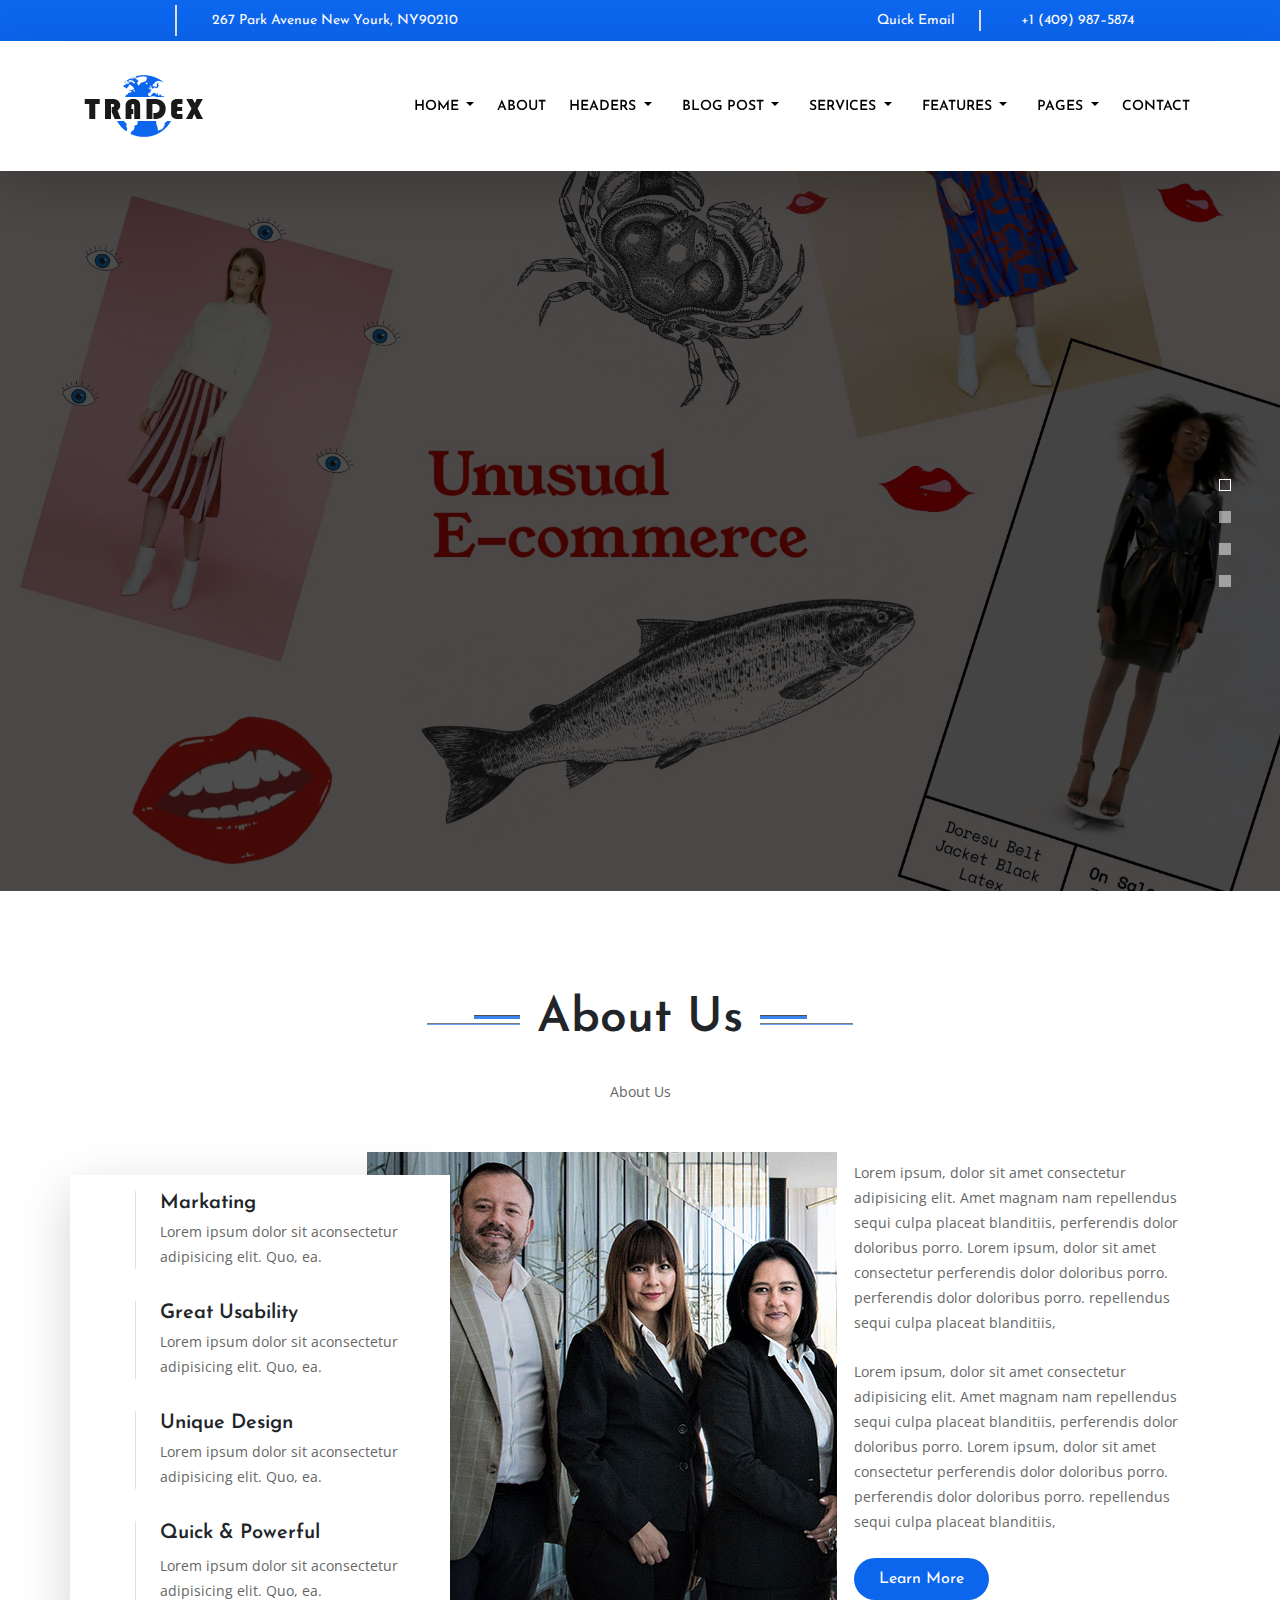
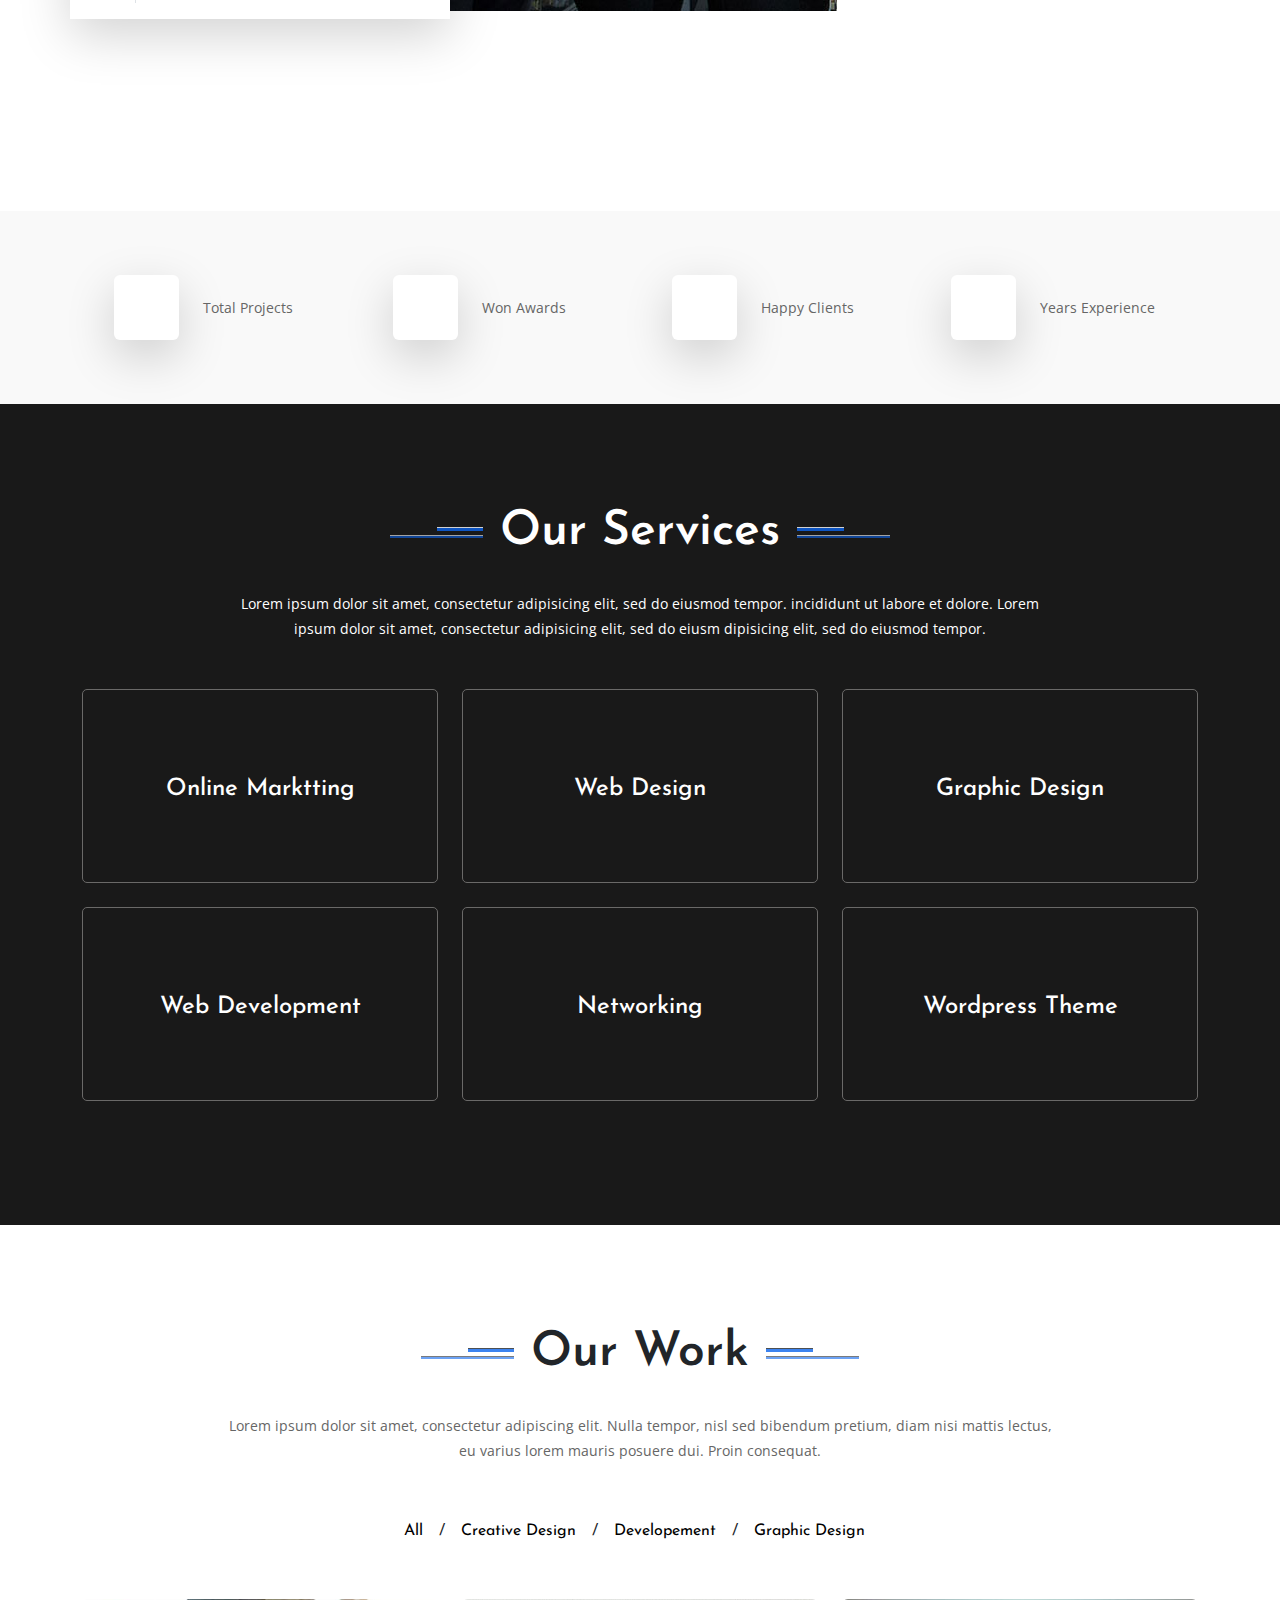
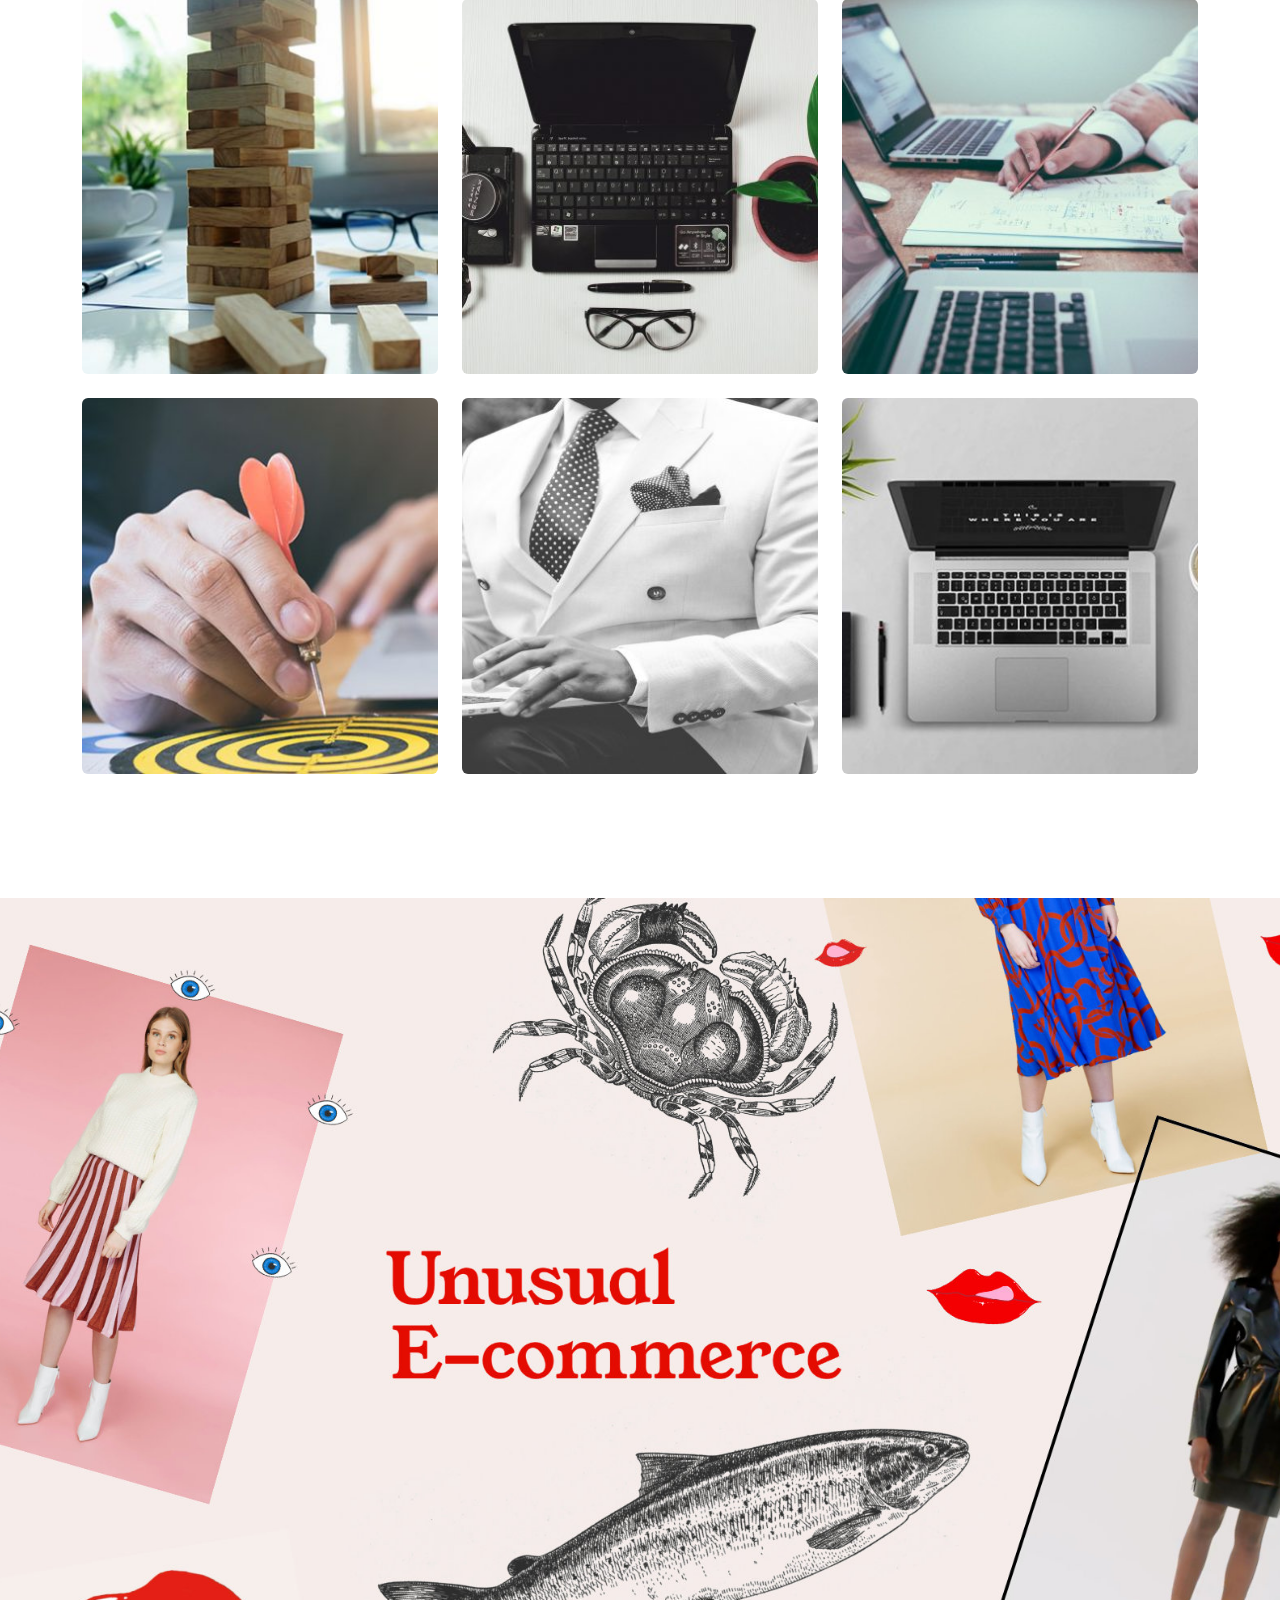
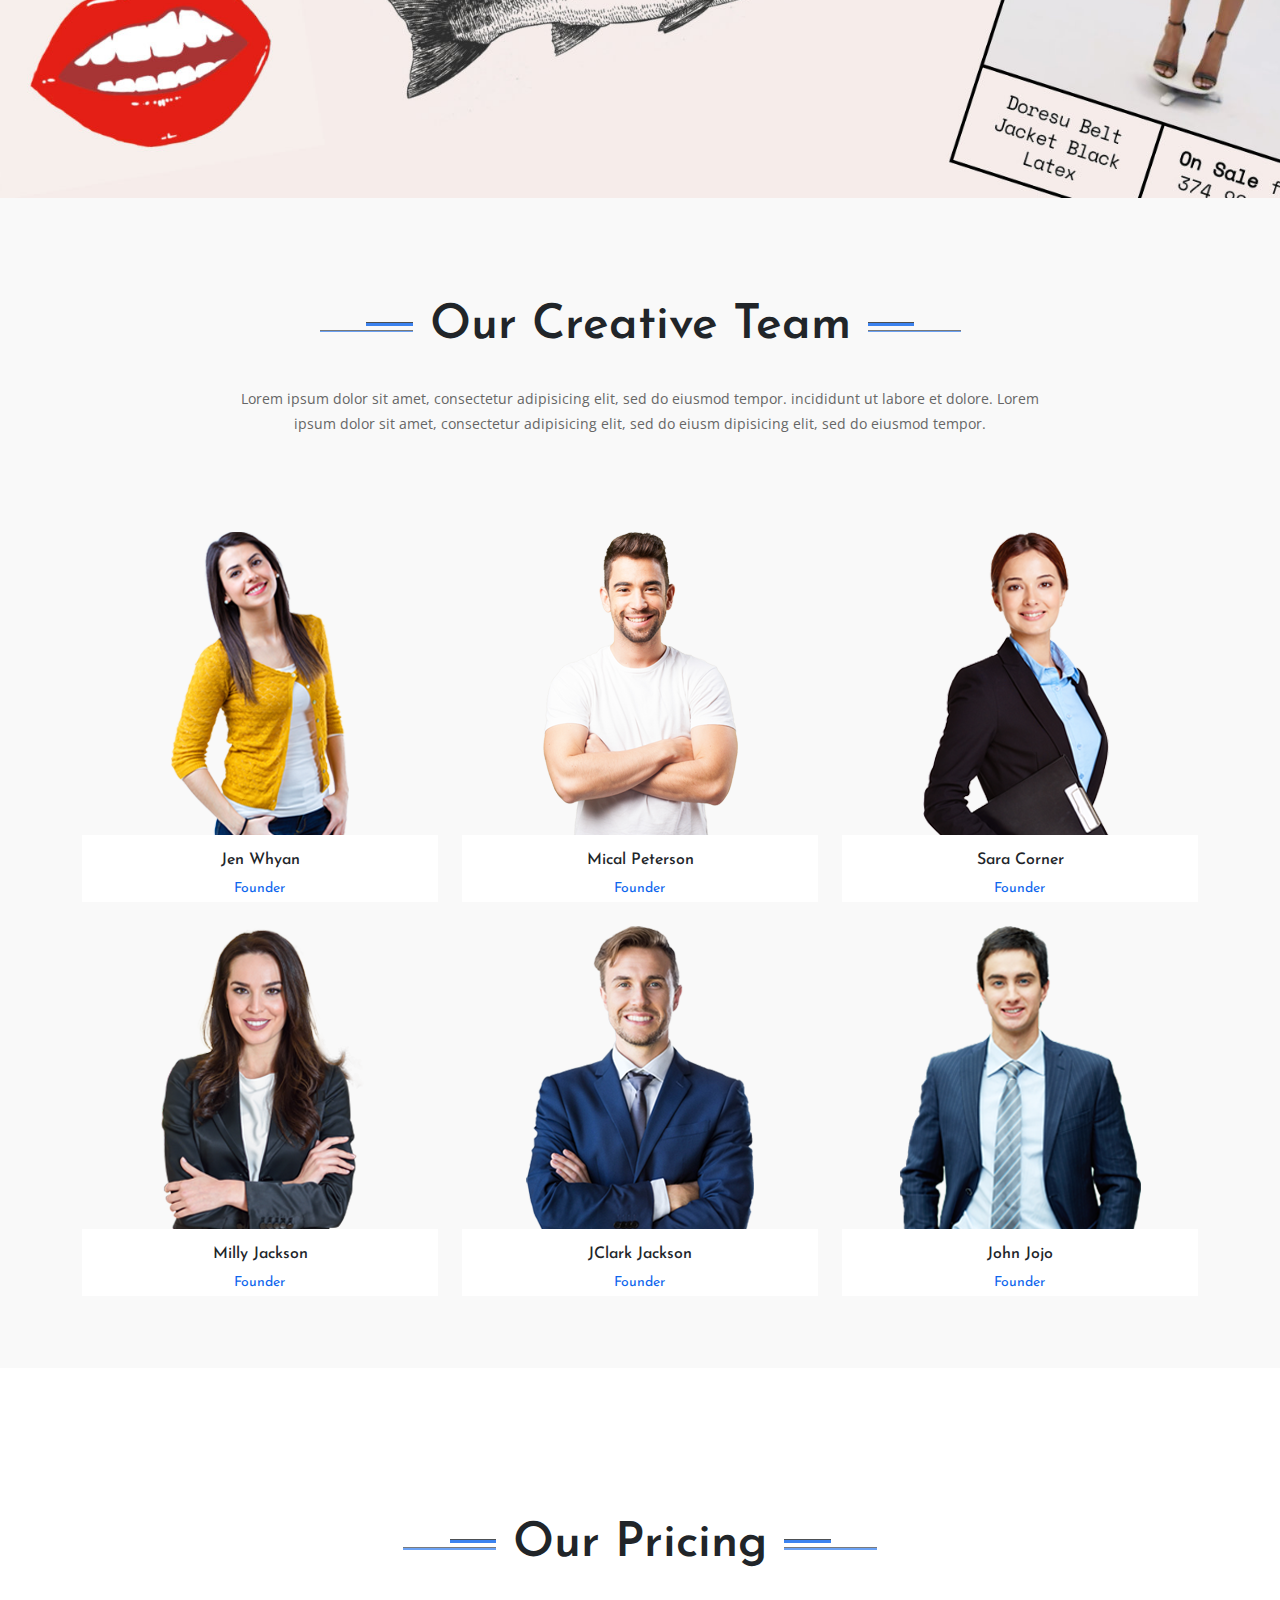
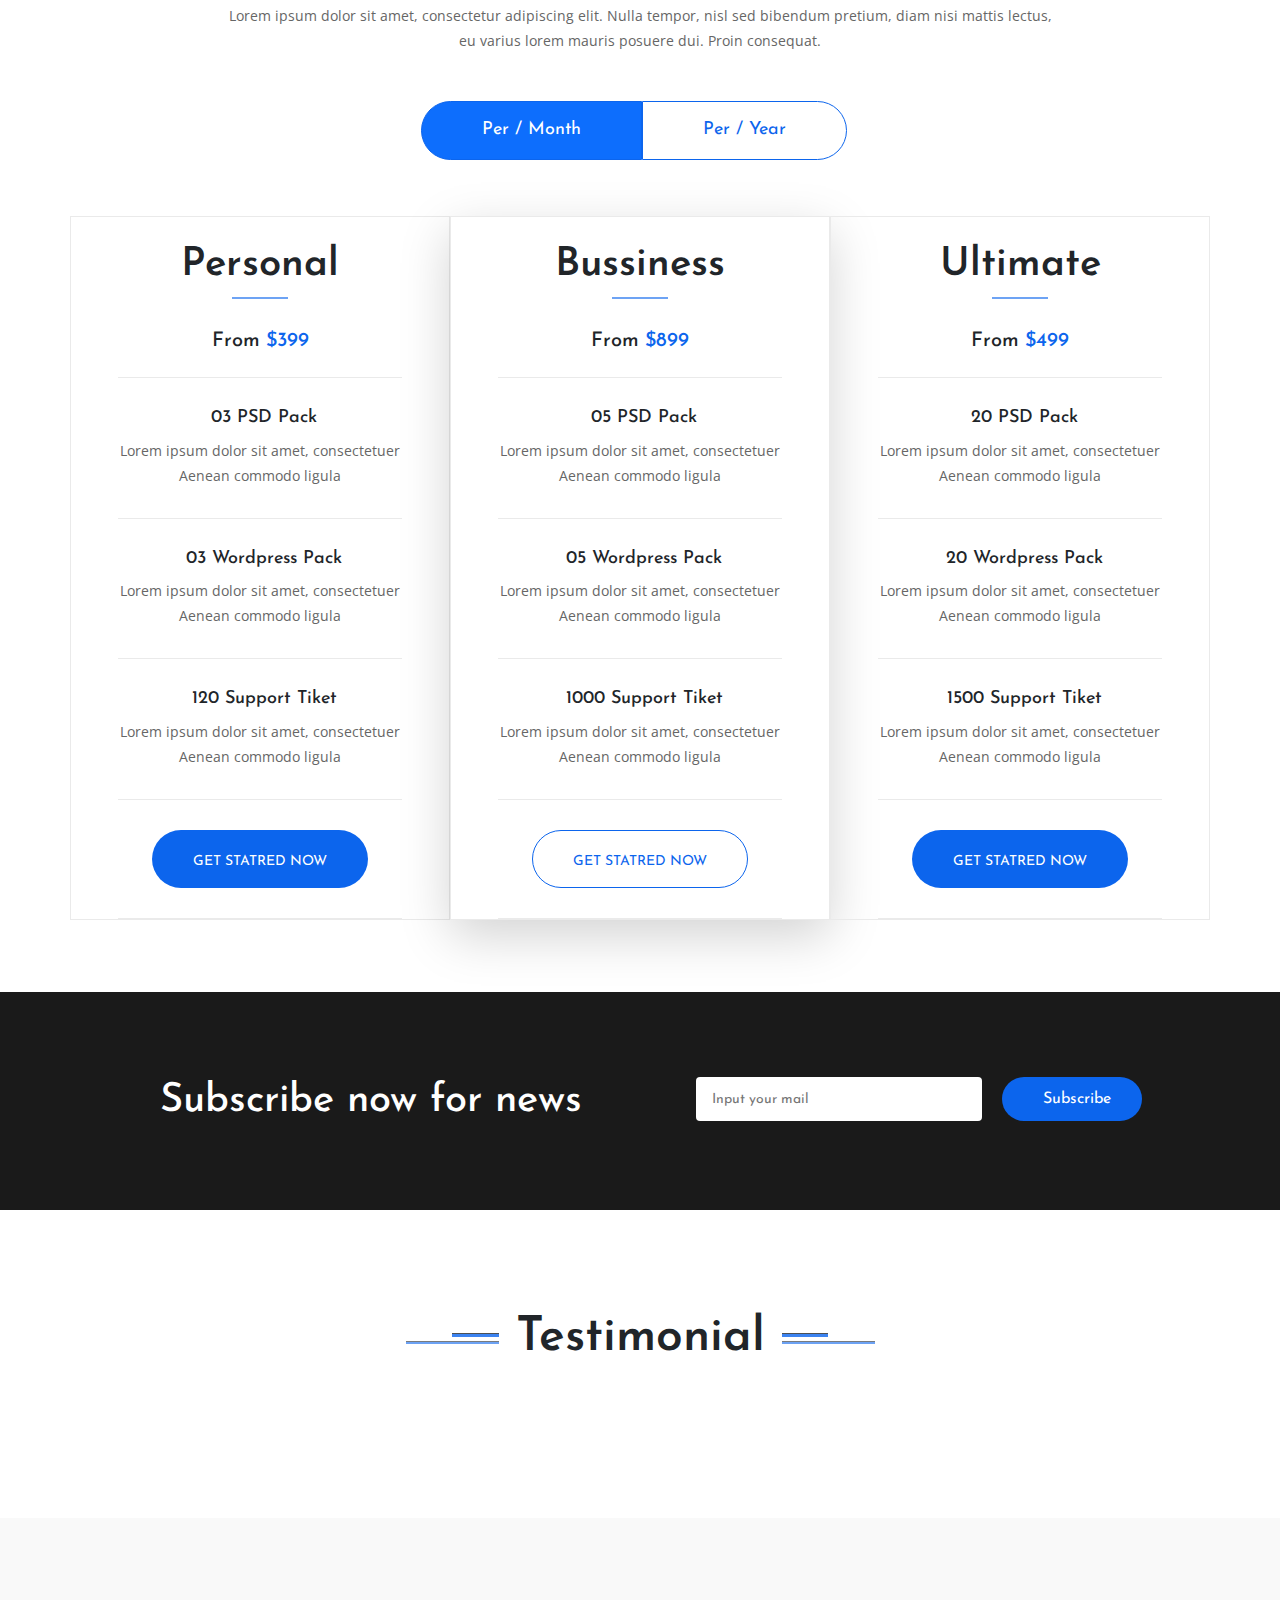
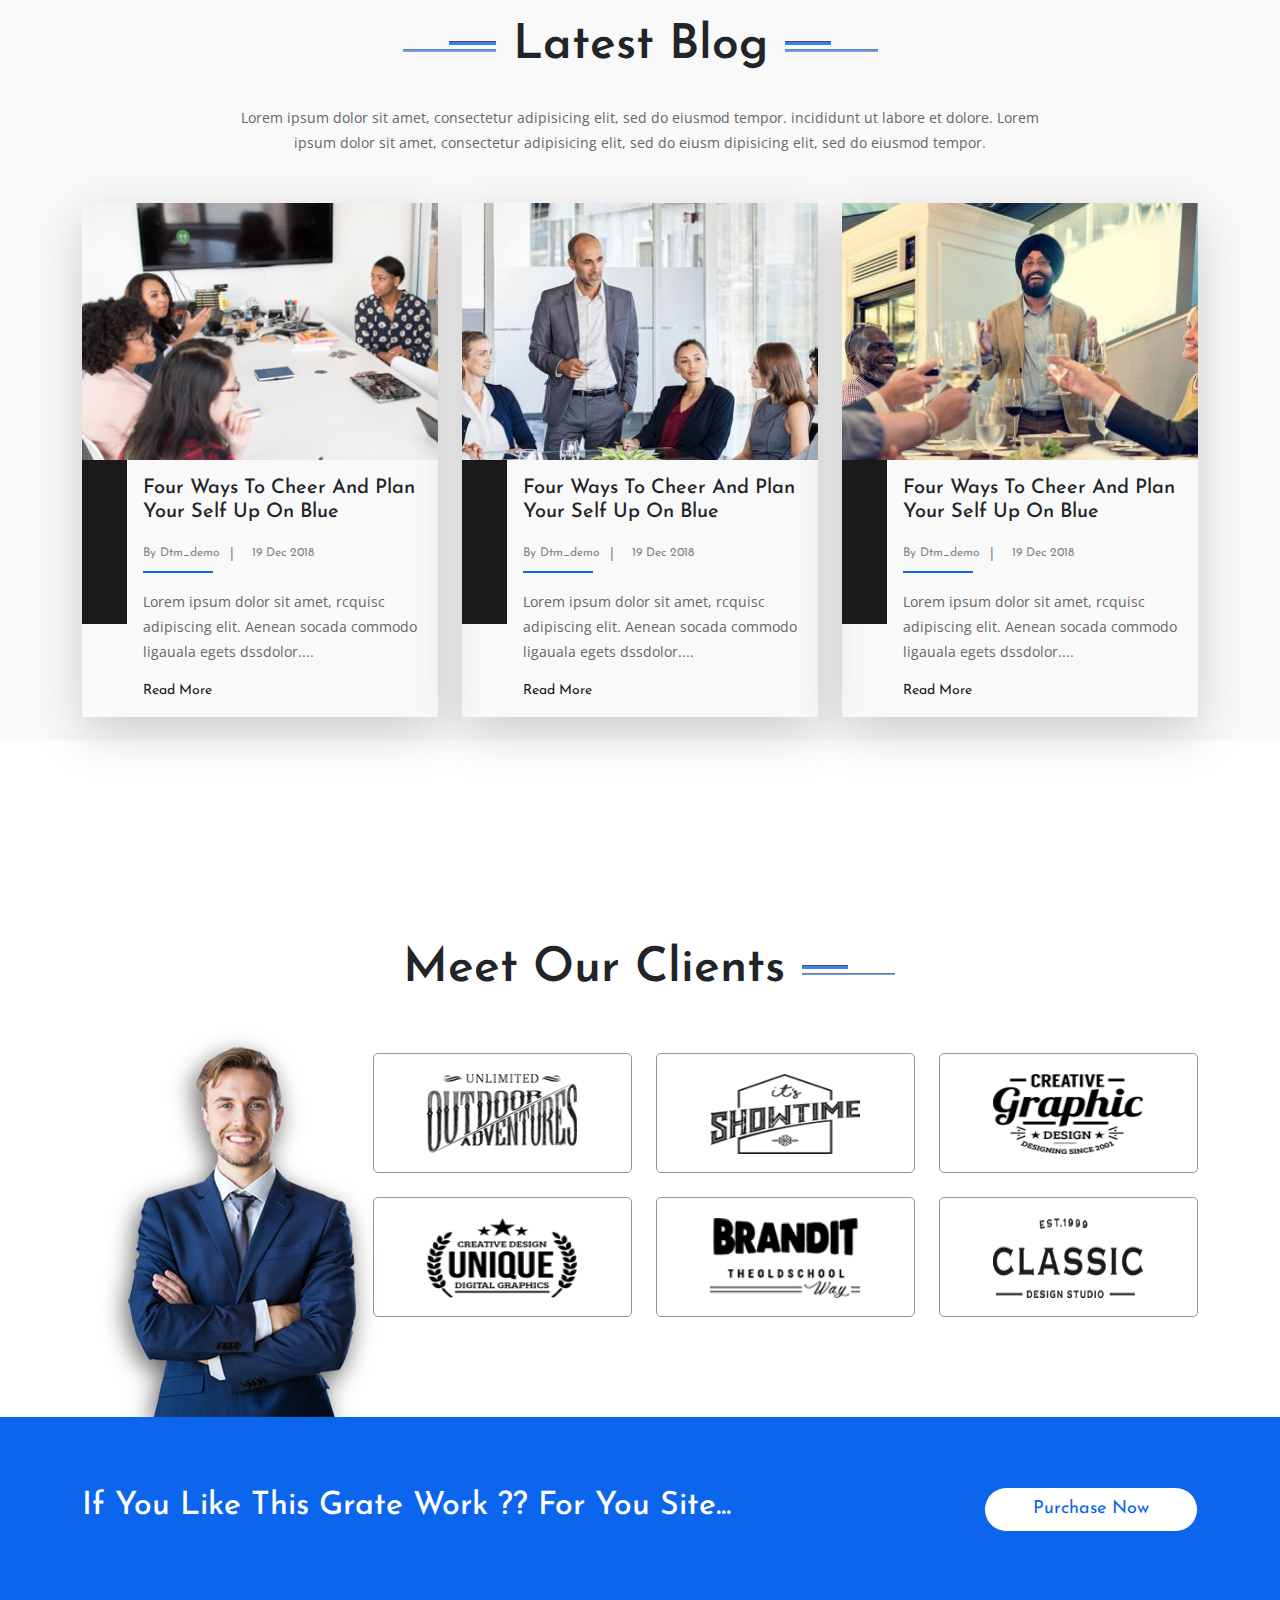
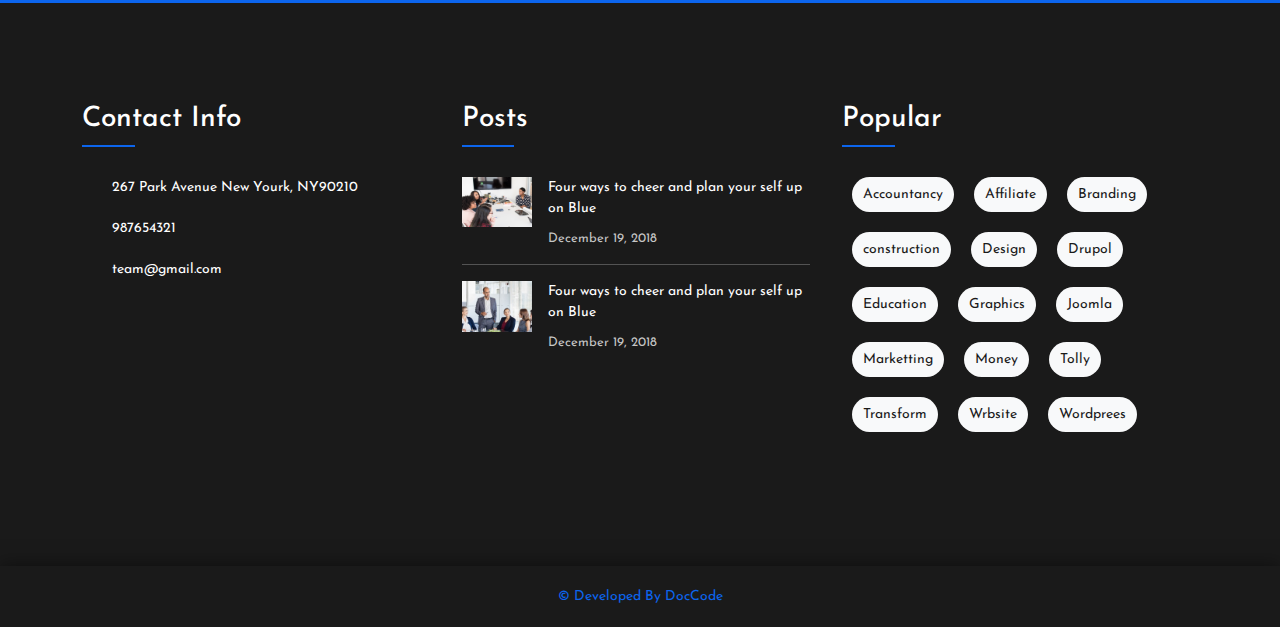
==== commit 1c565960: "Update index.html" ====
--- a/index.html
+++ b/index.html
@@ -1488,7 +1488,7 @@
     <!-- Start Under Footer -->
     <section class="underFooter">
       <div class="container d-flex">
-        <a class="mx-auto">© 2019 Developed By DTM Theme</a>
+        <a class="mx-auto">© Developed By DocCode</a>
       </div>
     </section>
     <!-- End Under Footer -->
@@ -1514,4 +1514,4 @@
     <!-- main Js -->
     <script src="Js/main.js"></script>
 </body>
-</html>+</html>
